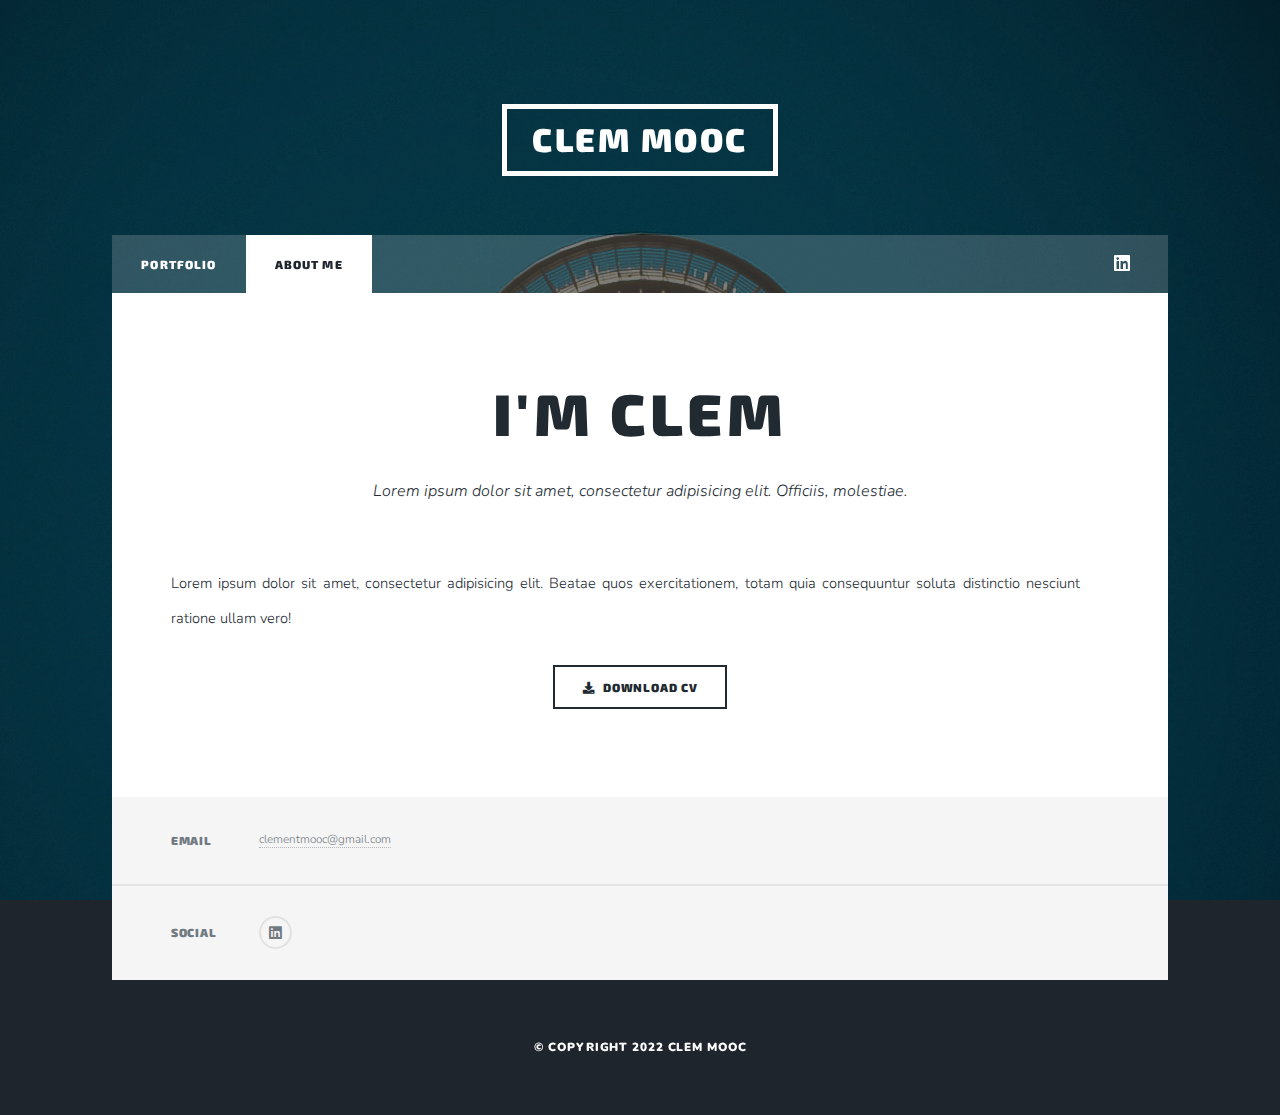
==== AboutMe.html @ f125fd99 "initial commit" ====
<!DOCTYPE HTML>
<html>
	<head>
		<title>About Me | Clem Mooc</title>
		<link rel="icon" type="image/x-icon" href="images/Favicon.png">
		<meta charset="utf-8" />
		<meta name="viewport" content="width=device-width, initial-scale=1, user-scalable=no" />
		<link rel="stylesheet" href="assets/css/main.css" />
		<link rel="stylesheet" type="text/css" href="//cdn.jsdelivr.net/gh/kenwheeler/slick@1.8.1/slick/slick.css"/>
		<link rel="stylesheet" type="text/css" href="http://kenwheeler.github.io/slick/slick/slick-theme.css"/>
		<noscript><link rel="stylesheet" href="assets/css/noscript.css" /></noscript>
	</head>
	<body class="is-preload">

		<!-- Wrapper -->
			<div id="wrapper">

				<!-- Header -->
					<header id="header">
						<a href="index.html" class="logo">Clem Mooc</a>
					</header>

				<!-- Nav -->
					<nav id="nav">
						<ul class="links">
							<li><a href="index.html">Portfolio</a></li>
							<li class="active"><a href="AboutMe.html">About Me</a></li>
						</ul>
						<ul class="icons">
							<li><a href="https://www.linkedin.com/in/clementmooc/" class="icon brands fa-linkedin" target="_blank"><span class="label">Twitter</span></a></li>
							<!-- <li><a href="#" class="icon brands fa-github"><span class="label">GitHub</span></a></li> -->
						</ul>
					</nav>

				<!-- Main -->
					<div id="main">

						<!-- Post -->
							<section class="post">
								<header class="major">
									<h1>I'm Clem</h1>
									<p>Lorem ipsum dolor sit amet, consectetur adipisicing elit. Officiis, molestiae.</p>
								</header>
								<img src="images/About Me/About Me1.jpg" class="image right" height="50%" alt="" />
								<p>Lorem ipsum dolor sit amet, consectetur adipisicing elit. Beatae quos exercitationem, totam quia consequuntur soluta distinctio nesciunt ratione ullam vero!</p>

								<!-- download resume -->
								<ul class="actions special">
									<li><a href="#" class="button icon solid fa-download">Download CV</a></li>
								</ul>


							</section>

					</div>

				<!-- Footer -->
					<footer id="footer">
						<section class="split contact">
							<section>
								<h3>Email</h3>
								<p><a href="mailto: clementmooc@gmail.com" target="_blank">clementmooc@gmail.com</a></p>
							</section>
							<section>
								<h3>Social</h3>
								<ul class="icons alt">
									<li><a href="https://www.linkedin.com/in/clementmooc/" class="icon brands alt fa-linkedin" target="_blank"><span class="label">LinkedIn</span></a></li>
								</ul>
							</section>
						</section>
					</footer>

					<!-- Copyright -->
						<div id="copyright">
							<ul><li>&copy; Copyright 2022 Clem Mooc</li></ul>
						</div>

				</div>

		<!-- Scripts -->
		<script src="assets/js/jquery.min.js"></script>
		<script src="assets/js/jquery.scrollex.min.js"></script>
		<script src="assets/js/jquery.scrolly.min.js"></script>
		<script src="assets/js/browser.min.js"></script>
		<script src="assets/js/breakpoints.min.js"></script>
		<script src="assets/js/util.js"></script>
		<script src="assets/js/main.js"></script>
		<script type="text/javascript" src="//cdn.jsdelivr.net/gh/kenwheeler/slick@1.8.1/slick/slick.min.js"></script>

	</body>
</html>
---- assets/css/main.css ----
@import url(fontawesome-all.min.css);
@import url("https://fonts.googleapis.com/css?family=Merriweather:300,700,300italic,700italic|Source+Sans+Pro:900");

/* Exo 2 & Nunito */
@import url('https://fonts.googleapis.com/css2?family=Exo+2:wght@700&family=Nunito&display=swap');


image.centerimage {
  display: block;
  margin-left: auto;
  margin-right: auto;
	justify-content: center;
  width: 50%;
}

/* add color to carousel arrows */
.slick-prev:before, .slick-next:before {
  color: #000 !important;
}

/* mobile responsive YouTube */
.iframe-container{
	position: relative;
	width: 100%;
	padding-bottom: 56.25%;
	height: 0;

}
.iframe-container iframe{
	position: absolute;
	top: 0;
	left: 0;
	width: 100%;
	height: 100%;
}

html, body, div, span, applet, object,
iframe, h1, h2, h3, h4, h5, h6, p, blockquote,
pre, a, abbr, acronym, address, big, cite,
code, del, dfn, em, img, ins, kbd, q, s, samp,
small, strike, strong, sub, sup, tt, var, b,
u, i, center, dl, dt, dd, ol, ul, li, fieldset,
form, label, legend, table, caption, tbody,
tfoot, thead, tr, th, td, article, aside,
canvas, details, embed, figure, figcaption,
footer, header, hgroup, menu, nav, output, ruby,
section, summary, time, mark, audio, video {
	margin: 0;
	padding: 0;
	border: 0;
	font-size: 100%;
	font: inherit;
	vertical-align: baseline;}

article, aside, details, figcaption, figure,
footer, header, hgroup, menu, nav, section {
	display: block;}

body {
	line-height: 1;
}

ol, ul {
	list-style: none;
}

blockquote, q {
	quotes: none;
}

	blockquote:before, blockquote:after, q:before, q:after {
		content: '';
		content: none;
	}

table {
	border-collapse: collapse;
	border-spacing: 0;
}

body {
	-webkit-text-size-adjust: none;
}

mark {
	background-color: transparent;
	color: inherit;
}

input::-moz-focus-inner {
	border: 0;
	padding: 0;
}

input, select, textarea {
	-moz-appearance: none;
	-webkit-appearance: none;
	-ms-appearance: none;
	appearance: none;
}

/* Basic */

	@-ms-viewport {
		width: device-width;
	}

	body {
		-ms-overflow-style: scrollbar;
	}

	@media screen and (max-width: 480px) {

		html, body {
			min-width: 320px;
		}

	}

	html {
		box-sizing: border-box;
	}

	*, *:before, *:after {
		box-sizing: inherit;
	}

	body {
		background-color: #1e252d;
	}

		body.is-preload *, body.is-preload *:before, body.is-preload *:after {
			-moz-animation: none !important;
			-webkit-animation: none !important;
			-ms-animation: none !important;
			animation: none !important;
			-moz-transition: none !important;
			-webkit-transition: none !important;
			-ms-transition: none !important;
			transition: none !important;
		}

/* Type */

	html {
		font-size: 12pt;
	}

		@media screen and (max-width: 1680px) {

			html {
				font-size: 12pt;
			}

		}

		@media screen and (max-width: 1280px) {

			html {
				font-size: 11pt;
			}

		}

		@media screen and (max-width: 360px) {

			html {
				font-size: 10pt;
			}

		}

	body {
		color: #212931;
	}

	body, input, select, textarea {
		font-family: "Nunito", Georgia, serif;
		font-weight: 300;
		font-size: 1rem;
		line-height: 2.375;
	}

	a {
		-moz-transition: color 0.2s ease-in-out, background-color 0.2s ease-in-out, border-color 0.2s ease-in-out, box-shadow 0.2s ease-in-out;
		-webkit-transition: color 0.2s ease-in-out, background-color 0.2s ease-in-out, border-color 0.2s ease-in-out, box-shadow 0.2s ease-in-out;
		-ms-transition: color 0.2s ease-in-out, background-color 0.2s ease-in-out, border-color 0.2s ease-in-out, box-shadow 0.2s ease-in-out;
		transition: color 0.2s ease-in-out, background-color 0.2s ease-in-out, border-color 0.2s ease-in-out, box-shadow 0.2s ease-in-out;
		border-bottom: dotted 1px;
		text-decoration: none;
	}

		a:hover {
			border-bottom-color: transparent;
		}

	strong, b {
		font-weight: 600;
	}

	em, i {
		font-style: italic;
	}

	p {
		text-align: justify;
		margin: 0 0 2rem 0;
	}

	h1, h2, h3, h4, h5, h6 {
		font-family: "Exo 2", Helvetica, sans-serif;
		font-weight: 900;
		line-height: 1;
		letter-spacing: 0.075em;
		text-transform: uppercase;
		margin: 0 0 1rem 0;
	}

		h1 a, h2 a, h3 a, h4 a, h5 a, h6 a {
			border-bottom: 0;
			color: inherit;
			text-decoration: none;
		}

	h1 {
		font-size: 4rem;
		line-height: 1.1;
		margin: 0 0 2rem 0;
	}

	h2 {
		font-size: 1.75rem;
		line-height: 1.3;
		margin: 0 0 1.5rem 0;
	}

	h3 {
		font-size: 1.25rem;
		margin: 0 0 1.5rem 0;
	}

	h4 {
		font-size: 1rem;
	}

	h5 {
		font-size: 0.9rem;
	}

	h6 {
		font-size: 0.8rem;
	}

	sub {
		font-size: 0.8rem;
		position: relative;
		top: 0.5rem;
	}

	sup {
		font-size: 0.8rem;
		position: relative;
		top: -0.5rem;
	}

	blockquote {
		border-left: solid 4px;
		font-style: italic;
		margin: 0 0 2rem 0;
		padding: 0.5rem 0 0.5rem 2rem;
	}

	code {
		border: solid 2px;
		font-family: "Courier New", monospace;
		font-size: 0.9rem;
		margin: 0 0.25rem;
		padding: 0.25rem 0.65rem;
	}

	pre {
		-webkit-overflow-scrolling: touch;
		font-family: "Courier New", monospace;
		font-size: 0.9rem;
		margin: 0 0 2rem 0;
	}

		pre code {
			display: block;
			line-height: 1.75;
			padding: 1rem 1.5rem;
			overflow-x: auto;
		}

	hr {
		border: 0;
		border-bottom: solid 2px;
		margin: 3rem 0;
	}

		hr.major {
			margin: 5rem 0;
		}

	.align-left {
		text-align: left;
	}

	.align-center {
		text-align: center;
	}

	.align-right {
		text-align: right;
	}

	input, select, textarea {
		color: #212931;
	}

	a {
		color: #212931;
		border-bottom-color: rgba(33, 41, 49, 0.5);
	}

		a:hover {
			border-bottom-color: transparent;
			color: #18bfef !important;
		}

	strong, b {
		color: #212931;
	}

	h1, h2, h3, h4, h5, h6 {
		color: #212931;
	}

	blockquote {
		border-left-color: #eeeeee;
	}

	code {
		background: rgba(220, 220, 220, 0.25);
		border-color: #eeeeee;
	}

	hr {
		border-bottom-color: #eeeeee;
	}

/* Row */

	.row {
		display: flex;
		flex-wrap: wrap;
		box-sizing: border-box;
		align-items: stretch;
	}

		.row > * {
			box-sizing: border-box;
		}

		.row.gtr-uniform > * > :last-child {
			margin-bottom: 0;
		}

		.row.aln-left {
			justify-content: flex-start;
		}

		.row.aln-center {
			justify-content: center;
		}

		.row.aln-right {
			justify-content: flex-end;
		}

		.row.aln-top {
			align-items: flex-start;
		}

		.row.aln-middle {
			align-items: center;
		}

		.row.aln-bottom {
			align-items: flex-end;
		}

		.row > .imp {
			order: -1;
		}

		.row > .col-1 {
			width: 8.33333%;
		}

		.row > .off-1 {
			margin-left: 8.33333%;
		}

		.row > .col-2 {
			width: 16.66667%;
		}

		.row > .off-2 {
			margin-left: 16.66667%;
		}

		.row > .col-3 {
			width: 25%;
		}

		.row > .off-3 {
			margin-left: 25%;
		}

		.row > .col-4 {
			width: 33.33333%;
		}

		.row > .off-4 {
			margin-left: 33.33333%;
		}

		.row > .col-5 {
			width: 41.66667%;
		}

		.row > .off-5 {
			margin-left: 41.66667%;
		}

		.row > .col-6 {
			width: 50%;
		}

		.row > .off-6 {
			margin-left: 50%;
		}

		.row > .col-7 {
			width: 58.33333%;
		}

		.row > .off-7 {
			margin-left: 58.33333%;
		}

		.row > .col-8 {
			width: 66.66667%;
		}

		.row > .off-8 {
			margin-left: 66.66667%;
		}

		.row > .col-9 {
			width: 75%;
		}

		.row > .off-9 {
			margin-left: 75%;
		}

		.row > .col-10 {
			width: 83.33333%;
		}

		.row > .off-10 {
			margin-left: 83.33333%;
		}

		.row > .col-11 {
			width: 91.66667%;
		}

		.row > .off-11 {
			margin-left: 91.66667%;
		}

		.row > .col-12 {
			width: 100%;
		}

		.row > .off-12 {
			margin-left: 100%;
		}

		.row.gtr-0 {
			margin-top: 0;
			margin-left: 0rem;
		}

			.row.gtr-0 > * {
				padding: 0 0 0 0rem;
			}

			.row.gtr-0.gtr-uniform {
				margin-top: 0rem;
			}

				.row.gtr-0.gtr-uniform > * {
					padding-top: 0rem;
				}

		.row.gtr-25 {
			margin-top: 0;
			margin-left: -0.375rem;
		}

			.row.gtr-25 > * {
				padding: 0 0 0 0.375rem;
			}

			.row.gtr-25.gtr-uniform {
				margin-top: -0.375rem;
			}

				.row.gtr-25.gtr-uniform > * {
					padding-top: 0.375rem;
				}

		.row.gtr-50 {
			margin-top: 0;
			margin-left: -0.75rem;
		}

			.row.gtr-50 > * {
				padding: 0 0 0 0.75rem;
			}

			.row.gtr-50.gtr-uniform {
				margin-top: -0.75rem;
			}

				.row.gtr-50.gtr-uniform > * {
					padding-top: 0.75rem;
				}

		.row {
			margin-top: 0;
			margin-left: -1.5rem;
		}

			.row > * {
				padding: 0 0 0 1.5rem;
			}

			.row.gtr-uniform {
				margin-top: -1.5rem;
			}

				.row.gtr-uniform > * {
					padding-top: 1.5rem;
				}

		.row.gtr-150 {
			margin-top: 0;
			margin-left: -2.25rem;
		}

			.row.gtr-150 > * {
				padding: 0 0 0 2.25rem;
			}

			.row.gtr-150.gtr-uniform {
				margin-top: -2.25rem;
			}

				.row.gtr-150.gtr-uniform > * {
					padding-top: 2.25rem;
				}

		.row.gtr-200 {
			margin-top: 0;
			margin-left: -3rem;
		}

			.row.gtr-200 > * {
				padding: 0 0 0 3rem;
			}

			.row.gtr-200.gtr-uniform {
				margin-top: -3rem;
			}

				.row.gtr-200.gtr-uniform > * {
					padding-top: 3rem;
				}

		@media screen and (max-width: 1680px) {

			.row {
				display: flex;
				flex-wrap: wrap;
				box-sizing: border-box;
				align-items: stretch;
			}

				.row > * {
					box-sizing: border-box;
				}

				.row.gtr-uniform > * > :last-child {
					margin-bottom: 0;
				}

				.row.aln-left {
					justify-content: flex-start;
				}

				.row.aln-center {
					justify-content: center;
				}

				.row.aln-right {
					justify-content: flex-end;
				}

				.row.aln-top {
					align-items: flex-start;
				}

				.row.aln-middle {
					align-items: center;
				}

				.row.aln-bottom {
					align-items: flex-end;
				}

				.row > .imp-xlarge {
					order: -1;
				}

				.row > .col-1-xlarge {
					width: 8.33333%;
				}

				.row > .off-1-xlarge {
					margin-left: 8.33333%;
				}

				.row > .col-2-xlarge {
					width: 16.66667%;
				}

				.row > .off-2-xlarge {
					margin-left: 16.66667%;
				}

				.row > .col-3-xlarge {
					width: 25%;
				}

				.row > .off-3-xlarge {
					margin-left: 25%;
				}

				.row > .col-4-xlarge {
					width: 33.33333%;
				}

				.row > .off-4-xlarge {
					margin-left: 33.33333%;
				}

				.row > .col-5-xlarge {
					width: 41.66667%;
				}

				.row > .off-5-xlarge {
					margin-left: 41.66667%;
				}

				.row > .col-6-xlarge {
					width: 50%;
				}

				.row > .off-6-xlarge {
					margin-left: 50%;
				}

				.row > .col-7-xlarge {
					width: 58.33333%;
				}

				.row > .off-7-xlarge {
					margin-left: 58.33333%;
				}

				.row > .col-8-xlarge {
					width: 66.66667%;
				}

				.row > .off-8-xlarge {
					margin-left: 66.66667%;
				}

				.row > .col-9-xlarge {
					width: 75%;
				}

				.row > .off-9-xlarge {
					margin-left: 75%;
				}

				.row > .col-10-xlarge {
					width: 83.33333%;
				}

				.row > .off-10-xlarge {
					margin-left: 83.33333%;
				}

				.row > .col-11-xlarge {
					width: 91.66667%;
				}

				.row > .off-11-xlarge {
					margin-left: 91.66667%;
				}

				.row > .col-12-xlarge {
					width: 100%;
				}

				.row > .off-12-xlarge {
					margin-left: 100%;
				}

				.row.gtr-0 {
					margin-top: 0;
					margin-left: 0rem;
				}

					.row.gtr-0 > * {
						padding: 0 0 0 0rem;
					}

					.row.gtr-0.gtr-uniform {
						margin-top: 0rem;
					}

						.row.gtr-0.gtr-uniform > * {
							padding-top: 0rem;
						}

				.row.gtr-25 {
					margin-top: 0;
					margin-left: -0.375rem;
				}

					.row.gtr-25 > * {
						padding: 0 0 0 0.375rem;
					}

					.row.gtr-25.gtr-uniform {
						margin-top: -0.375rem;
					}

						.row.gtr-25.gtr-uniform > * {
							padding-top: 0.375rem;
						}

				.row.gtr-50 {
					margin-top: 0;
					margin-left: -0.75rem;
				}

					.row.gtr-50 > * {
						padding: 0 0 0 0.75rem;
					}

					.row.gtr-50.gtr-uniform {
						margin-top: -0.75rem;
					}

						.row.gtr-50.gtr-uniform > * {
							padding-top: 0.75rem;
						}

				.row {
					margin-top: 0;
					margin-left: -1.5rem;
				}

					.row > * {
						padding: 0 0 0 1.5rem;
					}

					.row.gtr-uniform {
						margin-top: -1.5rem;
					}

						.row.gtr-uniform > * {
							padding-top: 1.5rem;
						}

				.row.gtr-150 {
					margin-top: 0;
					margin-left: -2.25rem;
				}

					.row.gtr-150 > * {
						padding: 0 0 0 2.25rem;
					}

					.row.gtr-150.gtr-uniform {
						margin-top: -2.25rem;
					}

						.row.gtr-150.gtr-uniform > * {
							padding-top: 2.25rem;
						}

				.row.gtr-200 {
					margin-top: 0;
					margin-left: -3rem;
				}

					.row.gtr-200 > * {
						padding: 0 0 0 3rem;
					}

					.row.gtr-200.gtr-uniform {
						margin-top: -3rem;
					}

						.row.gtr-200.gtr-uniform > * {
							padding-top: 3rem;
						}

		}

		@media screen and (max-width: 1280px) {

			.row {
				display: flex;
				flex-wrap: wrap;
				box-sizing: border-box;
				align-items: stretch;
			}

				.row > * {
					box-sizing: border-box;
				}

				.row.gtr-uniform > * > :last-child {
					margin-bottom: 0;
				}

				.row.aln-left {
					justify-content: flex-start;
				}

				.row.aln-center {
					justify-content: center;
				}

				.row.aln-right {
					justify-content: flex-end;
				}

				.row.aln-top {
					align-items: flex-start;
				}

				.row.aln-middle {
					align-items: center;
				}

				.row.aln-bottom {
					align-items: flex-end;
				}

				.row > .imp-large {
					order: -1;
				}

				.row > .col-1-large {
					width: 8.33333%;
				}

				.row > .off-1-large {
					margin-left: 8.33333%;
				}

				.row > .col-2-large {
					width: 16.66667%;
				}

				.row > .off-2-large {
					margin-left: 16.66667%;
				}

				.row > .col-3-large {
					width: 25%;
				}

				.row > .off-3-large {
					margin-left: 25%;
				}

				.row > .col-4-large {
					width: 33.33333%;
				}

				.row > .off-4-large {
					margin-left: 33.33333%;
				}

				.row > .col-5-large {
					width: 41.66667%;
				}

				.row > .off-5-large {
					margin-left: 41.66667%;
				}

				.row > .col-6-large {
					width: 50%;
				}

				.row > .off-6-large {
					margin-left: 50%;
				}

				.row > .col-7-large {
					width: 58.33333%;
				}

				.row > .off-7-large {
					margin-left: 58.33333%;
				}

				.row > .col-8-large {
					width: 66.66667%;
				}

				.row > .off-8-large {
					margin-left: 66.66667%;
				}

				.row > .col-9-large {
					width: 75%;
				}

				.row > .off-9-large {
					margin-left: 75%;
				}

				.row > .col-10-large {
					width: 83.33333%;
				}

				.row > .off-10-large {
					margin-left: 83.33333%;
				}

				.row > .col-11-large {
					width: 91.66667%;
				}

				.row > .off-11-large {
					margin-left: 91.66667%;
				}

				.row > .col-12-large {
					width: 100%;
				}

				.row > .off-12-large {
					margin-left: 100%;
				}

				.row.gtr-0 {
					margin-top: 0;
					margin-left: 0rem;
				}

					.row.gtr-0 > * {
						padding: 0 0 0 0rem;
					}

					.row.gtr-0.gtr-uniform {
						margin-top: 0rem;
					}

						.row.gtr-0.gtr-uniform > * {
							padding-top: 0rem;
						}

				.row.gtr-25 {
					margin-top: 0;
					margin-left: -0.375rem;
				}

					.row.gtr-25 > * {
						padding: 0 0 0 0.375rem;
					}

					.row.gtr-25.gtr-uniform {
						margin-top: -0.375rem;
					}

						.row.gtr-25.gtr-uniform > * {
							padding-top: 0.375rem;
						}

				.row.gtr-50 {
					margin-top: 0;
					margin-left: -0.75rem;
				}

					.row.gtr-50 > * {
						padding: 0 0 0 0.75rem;
					}

					.row.gtr-50.gtr-uniform {
						margin-top: -0.75rem;
					}

						.row.gtr-50.gtr-uniform > * {
							padding-top: 0.75rem;
						}

				.row {
					margin-top: 0;
					margin-left: -1.5rem;
				}

					.row > * {
						padding: 0 0 0 1.5rem;
					}

					.row.gtr-uniform {
						margin-top: -1.5rem;
					}

						.row.gtr-uniform > * {
							padding-top: 1.5rem;
						}

				.row.gtr-150 {
					margin-top: 0;
					margin-left: -2.25rem;
				}

					.row.gtr-150 > * {
						padding: 0 0 0 2.25rem;
					}

					.row.gtr-150.gtr-uniform {
						margin-top: -2.25rem;
					}

						.row.gtr-150.gtr-uniform > * {
							padding-top: 2.25rem;
						}

				.row.gtr-200 {
					margin-top: 0;
					margin-left: -3rem;
				}

					.row.gtr-200 > * {
						padding: 0 0 0 3rem;
					}

					.row.gtr-200.gtr-uniform {
						margin-top: -3rem;
					}

						.row.gtr-200.gtr-uniform > * {
							padding-top: 3rem;
						}

		}

		@media screen and (max-width: 980px) {

			.row {
				display: flex;
				flex-wrap: wrap;
				box-sizing: border-box;
				align-items: stretch;
			}

				.row > * {
					box-sizing: border-box;
				}

				.row.gtr-uniform > * > :last-child {
					margin-bottom: 0;
				}

				.row.aln-left {
					justify-content: flex-start;
				}

				.row.aln-center {
					justify-content: center;
				}

				.row.aln-right {
					justify-content: flex-end;
				}

				.row.aln-top {
					align-items: flex-start;
				}

				.row.aln-middle {
					align-items: center;
				}

				.row.aln-bottom {
					align-items: flex-end;
				}

				.row > .imp-medium {
					order: -1;
				}

				.row > .col-1-medium {
					width: 8.33333%;
				}

				.row > .off-1-medium {
					margin-left: 8.33333%;
				}

				.row > .col-2-medium {
					width: 16.66667%;
				}

				.row > .off-2-medium {
					margin-left: 16.66667%;
				}

				.row > .col-3-medium {
					width: 25%;
				}

				.row > .off-3-medium {
					margin-left: 25%;
				}

				.row > .col-4-medium {
					width: 33.33333%;
				}

				.row > .off-4-medium {
					margin-left: 33.33333%;
				}

				.row > .col-5-medium {
					width: 41.66667%;
				}

				.row > .off-5-medium {
					margin-left: 41.66667%;
				}

				.row > .col-6-medium {
					width: 50%;
				}

				.row > .off-6-medium {
					margin-left: 50%;
				}

				.row > .col-7-medium {
					width: 58.33333%;
				}

				.row > .off-7-medium {
					margin-left: 58.33333%;
				}

				.row > .col-8-medium {
					width: 66.66667%;
				}

				.row > .off-8-medium {
					margin-left: 66.66667%;
				}

				.row > .col-9-medium {
					width: 75%;
				}

				.row > .off-9-medium {
					margin-left: 75%;
				}

				.row > .col-10-medium {
					width: 83.33333%;
				}

				.row > .off-10-medium {
					margin-left: 83.33333%;
				}

				.row > .col-11-medium {
					width: 91.66667%;
				}

				.row > .off-11-medium {
					margin-left: 91.66667%;
				}

				.row > .col-12-medium {
					width: 100%;
				}

				.row > .off-12-medium {
					margin-left: 100%;
				}

				.row.gtr-0 {
					margin-top: 0;
					margin-left: 0rem;
				}

					.row.gtr-0 > * {
						padding: 0 0 0 0rem;
					}

					.row.gtr-0.gtr-uniform {
						margin-top: 0rem;
					}

						.row.gtr-0.gtr-uniform > * {
							padding-top: 0rem;
						}

				.row.gtr-25 {
					margin-top: 0;
					margin-left: -0.375rem;
				}

					.row.gtr-25 > * {
						padding: 0 0 0 0.375rem;
					}

					.row.gtr-25.gtr-uniform {
						margin-top: -0.375rem;
					}

						.row.gtr-25.gtr-uniform > * {
							padding-top: 0.375rem;
						}

				.row.gtr-50 {
					margin-top: 0;
					margin-left: -0.75rem;
				}

					.row.gtr-50 > * {
						padding: 0 0 0 0.75rem;
					}

					.row.gtr-50.gtr-uniform {
						margin-top: -0.75rem;
					}

						.row.gtr-50.gtr-uniform > * {
							padding-top: 0.75rem;
						}

				.row {
					margin-top: 0;
					margin-left: -1.5rem;
				}

					.row > * {
						padding: 0 0 0 1.5rem;
					}

					.row.gtr-uniform {
						margin-top: -1.5rem;
					}

						.row.gtr-uniform > * {
							padding-top: 1.5rem;
						}

				.row.gtr-150 {
					margin-top: 0;
					margin-left: -2.25rem;
				}

					.row.gtr-150 > * {
						padding: 0 0 0 2.25rem;
					}

					.row.gtr-150.gtr-uniform {
						margin-top: -2.25rem;
					}

						.row.gtr-150.gtr-uniform > * {
							padding-top: 2.25rem;
						}

				.row.gtr-200 {
					margin-top: 0;
					margin-left: -3rem;
				}

					.row.gtr-200 > * {
						padding: 0 0 0 3rem;
					}

					.row.gtr-200.gtr-uniform {
						margin-top: -3rem;
					}

						.row.gtr-200.gtr-uniform > * {
							padding-top: 3rem;
						}

		}

		@media screen and (max-width: 736px) {

			.row {
				display: flex;
				flex-wrap: wrap;
				box-sizing: border-box;
				align-items: stretch;
			}

				.row > * {
					box-sizing: border-box;
				}

				.row.gtr-uniform > * > :last-child {
					margin-bottom: 0;
				}

				.row.aln-left {
					justify-content: flex-start;
				}

				.row.aln-center {
					justify-content: center;
				}

				.row.aln-right {
					justify-content: flex-end;
				}

				.row.aln-top {
					align-items: flex-start;
				}

				.row.aln-middle {
					align-items: center;
				}

				.row.aln-bottom {
					align-items: flex-end;
				}

				.row > .imp-small {
					order: -1;
				}

				.row > .col-1-small {
					width: 8.33333%;
				}

				.row > .off-1-small {
					margin-left: 8.33333%;
				}

				.row > .col-2-small {
					width: 16.66667%;
				}

				.row > .off-2-small {
					margin-left: 16.66667%;
				}

				.row > .col-3-small {
					width: 25%;
				}

				.row > .off-3-small {
					margin-left: 25%;
				}

				.row > .col-4-small {
					width: 33.33333%;
				}

				.row > .off-4-small {
					margin-left: 33.33333%;
				}

				.row > .col-5-small {
					width: 41.66667%;
				}

				.row > .off-5-small {
					margin-left: 41.66667%;
				}

				.row > .col-6-small {
					width: 50%;
				}

				.row > .off-6-small {
					margin-left: 50%;
				}

				.row > .col-7-small {
					width: 58.33333%;
				}

				.row > .off-7-small {
					margin-left: 58.33333%;
				}

				.row > .col-8-small {
					width: 66.66667%;
				}

				.row > .off-8-small {
					margin-left: 66.66667%;
				}

				.row > .col-9-small {
					width: 75%;
				}

				.row > .off-9-small {
					margin-left: 75%;
				}

				.row > .col-10-small {
					width: 83.33333%;
				}

				.row > .off-10-small {
					margin-left: 83.33333%;
				}

				.row > .col-11-small {
					width: 91.66667%;
				}

				.row > .off-11-small {
					margin-left: 91.66667%;
				}

				.row > .col-12-small {
					width: 100%;
				}

				.row > .off-12-small {
					margin-left: 100%;
				}

				.row.gtr-0 {
					margin-top: 0;
					margin-left: 0rem;
				}

					.row.gtr-0 > * {
						padding: 0 0 0 0rem;
					}

					.row.gtr-0.gtr-uniform {
						margin-top: 0rem;
					}

						.row.gtr-0.gtr-uniform > * {
							padding-top: 0rem;
						}

				.row.gtr-25 {
					margin-top: 0;
					margin-left: -0.375rem;
				}

					.row.gtr-25 > * {
						padding: 0 0 0 0.375rem;
					}

					.row.gtr-25.gtr-uniform {
						margin-top: -0.375rem;
					}

						.row.gtr-25.gtr-uniform > * {
							padding-top: 0.375rem;
						}

				.row.gtr-50 {
					margin-top: 0;
					margin-left: -0.75rem;
				}

					.row.gtr-50 > * {
						padding: 0 0 0 0.75rem;
					}

					.row.gtr-50.gtr-uniform {
						margin-top: -0.75rem;
					}

						.row.gtr-50.gtr-uniform > * {
							padding-top: 0.75rem;
						}

				.row {
					margin-top: 0;
					margin-left: -1.5rem;
				}

					.row > * {
						padding: 0 0 0 1.5rem;
					}

					.row.gtr-uniform {
						margin-top: -1.5rem;
					}

						.row.gtr-uniform > * {
							padding-top: 1.5rem;
						}

				.row.gtr-150 {
					margin-top: 0;
					margin-left: -2.25rem;
				}

					.row.gtr-150 > * {
						padding: 0 0 0 2.25rem;
					}

					.row.gtr-150.gtr-uniform {
						margin-top: -2.25rem;
					}

						.row.gtr-150.gtr-uniform > * {
							padding-top: 2.25rem;
						}

				.row.gtr-200 {
					margin-top: 0;
					margin-left: -3rem;
				}

					.row.gtr-200 > * {
						padding: 0 0 0 3rem;
					}

					.row.gtr-200.gtr-uniform {
						margin-top: -3rem;
					}

						.row.gtr-200.gtr-uniform > * {
							padding-top: 3rem;
						}

		}

		@media screen and (max-width: 480px) {

			.row {
				display: flex;
				flex-wrap: wrap;
				box-sizing: border-box;
				align-items: stretch;
			}

				.row > * {
					box-sizing: border-box;
				}

				.row.gtr-uniform > * > :last-child {
					margin-bottom: 0;
				}

				.row.aln-left {
					justify-content: flex-start;
				}

				.row.aln-center {
					justify-content: center;
				}

				.row.aln-right {
					justify-content: flex-end;
				}

				.row.aln-top {
					align-items: flex-start;
				}

				.row.aln-middle {
					align-items: center;
				}

				.row.aln-bottom {
					align-items: flex-end;
				}

				.row > .imp-xsmall {
					order: -1;
				}

				.row > .col-1-xsmall {
					width: 8.33333%;
				}

				.row > .off-1-xsmall {
					margin-left: 8.33333%;
				}

				.row > .col-2-xsmall {
					width: 16.66667%;
				}

				.row > .off-2-xsmall {
					margin-left: 16.66667%;
				}

				.row > .col-3-xsmall {
					width: 25%;
				}

				.row > .off-3-xsmall {
					margin-left: 25%;
				}

				.row > .col-4-xsmall {
					width: 33.33333%;
				}

				.row > .off-4-xsmall {
					margin-left: 33.33333%;
				}

				.row > .col-5-xsmall {
					width: 41.66667%;
				}

				.row > .off-5-xsmall {
					margin-left: 41.66667%;
				}

				.row > .col-6-xsmall {
					width: 50%;
				}

				.row > .off-6-xsmall {
					margin-left: 50%;
				}

				.row > .col-7-xsmall {
					width: 58.33333%;
				}

				.row > .off-7-xsmall {
					margin-left: 58.33333%;
				}

				.row > .col-8-xsmall {
					width: 66.66667%;
				}

				.row > .off-8-xsmall {
					margin-left: 66.66667%;
				}

				.row > .col-9-xsmall {
					width: 75%;
				}

				.row > .off-9-xsmall {
					margin-left: 75%;
				}

				.row > .col-10-xsmall {
					width: 83.33333%;
				}

				.row > .off-10-xsmall {
					margin-left: 83.33333%;
				}

				.row > .col-11-xsmall {
					width: 91.66667%;
				}

				.row > .off-11-xsmall {
					margin-left: 91.66667%;
				}

				.row > .col-12-xsmall {
					width: 100%;
				}

				.row > .off-12-xsmall {
					margin-left: 100%;
				}

				.row.gtr-0 {
					margin-top: 0;
					margin-left: 0rem;
				}

					.row.gtr-0 > * {
						padding: 0 0 0 0rem;
					}

					.row.gtr-0.gtr-uniform {
						margin-top: 0rem;
					}

						.row.gtr-0.gtr-uniform > * {
							padding-top: 0rem;
						}

				.row.gtr-25 {
					margin-top: 0;
					margin-left: -0.375rem;
				}

					.row.gtr-25 > * {
						padding: 0 0 0 0.375rem;
					}

					.row.gtr-25.gtr-uniform {
						margin-top: -0.375rem;
					}

						.row.gtr-25.gtr-uniform > * {
							padding-top: 0.375rem;
						}

				.row.gtr-50 {
					margin-top: 0;
					margin-left: -0.75rem;
				}

					.row.gtr-50 > * {
						padding: 0 0 0 0.75rem;
					}

					.row.gtr-50.gtr-uniform {
						margin-top: -0.75rem;
					}

						.row.gtr-50.gtr-uniform > * {
							padding-top: 0.75rem;
						}

				.row {
					margin-top: 0;
					margin-left: -1.5rem;
				}

					.row > * {
						padding: 0 0 0 1.5rem;
					}

					.row.gtr-uniform {
						margin-top: -1.5rem;
					}

						.row.gtr-uniform > * {
							padding-top: 1.5rem;
						}

				.row.gtr-150 {
					margin-top: 0;
					margin-left: -2.25rem;
				}

					.row.gtr-150 > * {
						padding: 0 0 0 2.25rem;
					}

					.row.gtr-150.gtr-uniform {
						margin-top: -2.25rem;
					}

						.row.gtr-150.gtr-uniform > * {
							padding-top: 2.25rem;
						}

				.row.gtr-200 {
					margin-top: 0;
					margin-left: -3rem;
				}

					.row.gtr-200 > * {
						padding: 0 0 0 3rem;
					}

					.row.gtr-200.gtr-uniform {
						margin-top: -3rem;
					}

						.row.gtr-200.gtr-uniform > * {
							padding-top: 3rem;
						}

		}

		@media screen and (max-width: 360px) {

			.row {
				display: flex;
				flex-wrap: wrap;
				box-sizing: border-box;
				align-items: stretch;
			}

				.row > * {
					box-sizing: border-box;
				}

				.row.gtr-uniform > * > :last-child {
					margin-bottom: 0;
				}

				.row.aln-left {
					justify-content: flex-start;
				}

				.row.aln-center {
					justify-content: center;
				}

				.row.aln-right {
					justify-content: flex-end;
				}

				.row.aln-top {
					align-items: flex-start;
				}

				.row.aln-middle {
					align-items: center;
				}

				.row.aln-bottom {
					align-items: flex-end;
				}

				.row > .imp-xxsmall {
					order: -1;
				}

				.row > .col-1-xxsmall {
					width: 8.33333%;
				}

				.row > .off-1-xxsmall {
					margin-left: 8.33333%;
				}

				.row > .col-2-xxsmall {
					width: 16.66667%;
				}

				.row > .off-2-xxsmall {
					margin-left: 16.66667%;
				}

				.row > .col-3-xxsmall {
					width: 25%;
				}

				.row > .off-3-xxsmall {
					margin-left: 25%;
				}

				.row > .col-4-xxsmall {
					width: 33.33333%;
				}

				.row > .off-4-xxsmall {
					margin-left: 33.33333%;
				}

				.row > .col-5-xxsmall {
					width: 41.66667%;
				}

				.row > .off-5-xxsmall {
					margin-left: 41.66667%;
				}

				.row > .col-6-xxsmall {
					width: 50%;
				}

				.row > .off-6-xxsmall {
					margin-left: 50%;
				}

				.row > .col-7-xxsmall {
					width: 58.33333%;
				}

				.row > .off-7-xxsmall {
					margin-left: 58.33333%;
				}

				.row > .col-8-xxsmall {
					width: 66.66667%;
				}

				.row > .off-8-xxsmall {
					margin-left: 66.66667%;
				}

				.row > .col-9-xxsmall {
					width: 75%;
				}

				.row > .off-9-xxsmall {
					margin-left: 75%;
				}

				.row > .col-10-xxsmall {
					width: 83.33333%;
				}

				.row > .off-10-xxsmall {
					margin-left: 83.33333%;
				}

				.row > .col-11-xxsmall {
					width: 91.66667%;
				}

				.row > .off-11-xxsmall {
					margin-left: 91.66667%;
				}

				.row > .col-12-xxsmall {
					width: 100%;
				}

				.row > .off-12-xxsmall {
					margin-left: 100%;
				}

				.row.gtr-0 {
					margin-top: 0;
					margin-left: 0rem;
				}

					.row.gtr-0 > * {
						padding: 0 0 0 0rem;
					}

					.row.gtr-0.gtr-uniform {
						margin-top: 0rem;
					}

						.row.gtr-0.gtr-uniform > * {
							padding-top: 0rem;
						}

				.row.gtr-25 {
					margin-top: 0;
					margin-left: -0.375rem;
				}

					.row.gtr-25 > * {
						padding: 0 0 0 0.375rem;
					}

					.row.gtr-25.gtr-uniform {
						margin-top: -0.375rem;
					}

						.row.gtr-25.gtr-uniform > * {
							padding-top: 0.375rem;
						}

				.row.gtr-50 {
					margin-top: 0;
					margin-left: -0.75rem;
				}

					.row.gtr-50 > * {
						padding: 0 0 0 0.75rem;
					}

					.row.gtr-50.gtr-uniform {
						margin-top: -0.75rem;
					}

						.row.gtr-50.gtr-uniform > * {
							padding-top: 0.75rem;
						}

				.row {
					margin-top: 0;
					margin-left: -1.5rem;
				}

					.row > * {
						padding: 0 0 0 1.5rem;
					}

					.row.gtr-uniform {
						margin-top: -1.5rem;
					}

						.row.gtr-uniform > * {
							padding-top: 1.5rem;
						}

				.row.gtr-150 {
					margin-top: 0;
					margin-left: -2.25rem;
				}

					.row.gtr-150 > * {
						padding: 0 0 0 2.25rem;
					}

					.row.gtr-150.gtr-uniform {
						margin-top: -2.25rem;
					}

						.row.gtr-150.gtr-uniform > * {
							padding-top: 2.25rem;
						}

				.row.gtr-200 {
					margin-top: 0;
					margin-left: -3rem;
				}

					.row.gtr-200 > * {
						padding: 0 0 0 3rem;
					}

					.row.gtr-200.gtr-uniform {
						margin-top: -3rem;
					}

						.row.gtr-200.gtr-uniform > * {
							padding-top: 3rem;
						}

		}

/* Box */

	.box {
		border: solid 2px;
		margin-bottom: 2rem;
		padding: 1.5rem;
	}

		.box > :last-child,
		.box > :last-child > :last-child,
		.box > :last-child > :last-child > :last-child {
			margin-bottom: 0;
		}

		.box.alt {
			border: 0;
			border-radius: 0;
			padding: 0;
		}

	.box {
		border-color: #eeeeee;
	}

/* Button */

	input[type="submit"],
	input[type="reset"],
	input[type="button"],
	button,
	.button {
		-moz-appearance: none;
		-webkit-appearance: none;
		-ms-appearance: none;
		appearance: none;
		-moz-transition: background-color 0.2s ease-in-out, box-shadow 0.2s ease-in-out, color 0.2s ease-in-out;
		-webkit-transition: background-color 0.2s ease-in-out, box-shadow 0.2s ease-in-out, color 0.2s ease-in-out;
		-ms-transition: background-color 0.2s ease-in-out, box-shadow 0.2s ease-in-out, color 0.2s ease-in-out;
		transition: background-color 0.2s ease-in-out, box-shadow 0.2s ease-in-out, color 0.2s ease-in-out;
		border: 0;
		border-radius: 0;
		cursor: pointer;
		display: inline-block;
		font-family: "Exo 2", Helvetica, sans-serif;
		font-size: 0.8rem;
		font-weight: 900;
		letter-spacing: 0.075em;
		height: 3rem;
		line-height: 3rem;
		padding: 0 2rem;
		text-align: center;
		text-decoration: none;
		text-transform: uppercase;
		white-space: nowrap;
	}

		input[type="submit"].icon:before,
		input[type="reset"].icon:before,
		input[type="button"].icon:before,
		button.icon:before,
		.button.icon:before {
			margin-right: 0.5rem;
		}

		input[type="submit"].icon.solo,
		input[type="reset"].icon.solo,
		input[type="button"].icon.solo,
		button.icon.solo,
		.button.icon.solo {
			position: relative;
			width: 4rem;
			height: 4rem;
			line-height: 4rem;
			border-radius: 4rem;
			text-indent: 4rem;
			overflow: hidden;
			padding: 0;
			white-space: nowrap;
		}

			input[type="submit"].icon.solo:before,
			input[type="reset"].icon.solo:before,
			input[type="button"].icon.solo:before,
			button.icon.solo:before,
			.button.icon.solo:before {
				position: absolute;
				display: block;
				top: 0;
				left: 0;
				width: inherit;
				height: inherit;
				line-height: inherit;
				font-size: 1.25rem;
				margin-right: 0;
				text-align: center;
				text-indent: 0;
			}

		input[type="submit"].fit,
		input[type="reset"].fit,
		input[type="button"].fit,
		button.fit,
		.button.fit {
			width: 100%;
		}

		input[type="submit"].small,
		input[type="reset"].small,
		input[type="button"].small,
		button.small,
		.button.small {
			font-size: 0.7rem;
			height: 2.5rem;
			line-height: 2.5rem;
			padding: 0 1.5rem;
		}

		input[type="submit"].large,
		input[type="reset"].large,
		input[type="button"].large,
		button.large,
		.button.large {
			font-size: 0.9rem;
			height: 3.5rem;
			line-height: 3.5rem;
			padding: 0 2.75rem;
		}

		@media screen and (max-width: 980px) {

			input[type="submit"],
			input[type="reset"],
			input[type="button"],
			button,
			.button {
				font-size: 0.9rem;
				height: 3.25rem;
				line-height: 3.25rem;
			}

				input[type="submit"].large,
				input[type="reset"].large,
				input[type="button"].large,
				button.large,
				.button.large {
					font-size: 1rem;
					height: 3.75rem;
					line-height: 3.75rem;
				}

		}

		input[type="submit"].disabled, input[type="submit"]:disabled,
		input[type="reset"].disabled,
		input[type="reset"]:disabled,
		input[type="button"].disabled,
		input[type="button"]:disabled,
		button.disabled,
		button:disabled,
		.button.disabled,
		.button:disabled {
			pointer-events: none;
			opacity: 0.25;
		}

	input[type="submit"],
	input[type="reset"],
	input[type="button"],
	button,
	.button {
		background-color: transparent;
		box-shadow: inset 0 0 0 2px #212931;
		color: #212931 !important;
	}

		input[type="submit"]:hover,
		input[type="reset"]:hover,
		input[type="button"]:hover,
		button:hover,
		.button:hover {
			box-shadow: inset 0 0 0 2px #18bfef;
			color: #18bfef !important;
		}

		input[type="submit"].primary,
		input[type="reset"].primary,
		input[type="button"].primary,
		button.primary,
		.button.primary {
			background-color: #212931;
			box-shadow: none;
			color: #ffffff !important;
		}

			input[type="submit"].primary:hover,
			input[type="reset"].primary:hover,
			input[type="button"].primary:hover,
			button.primary:hover,
			.button.primary:hover {
				background-color: #18bfef;
			}

/* Form */

	form {
		margin: 0 0 2rem 0;
	}

		form > :last-child {
			margin-bottom: 0;
		}

		form > .fields {
			display: -moz-flex;
			display: -webkit-flex;
			display: -ms-flex;
			display: flex;
			-moz-flex-wrap: wrap;
			-webkit-flex-wrap: wrap;
			-ms-flex-wrap: wrap;
			flex-wrap: wrap;
			width: calc(100% + 3rem);
			margin: -1.5rem 0 2rem -1.5rem;
		}

			form > .fields > .field {
				-moz-flex-grow: 0;
				-webkit-flex-grow: 0;
				-ms-flex-grow: 0;
				flex-grow: 0;
				-moz-flex-shrink: 0;
				-webkit-flex-shrink: 0;
				-ms-flex-shrink: 0;
				flex-shrink: 0;
				padding: 1.5rem 0 0 1.5rem;
				width: calc(100% - 1.5rem);
			}

				form > .fields > .field.half {
					width: calc(50% - 0.75rem);
				}

				form > .fields > .field.third {
					width: calc(100%/3 - 0.5rem);
				}

				form > .fields > .field.quarter {
					width: calc(25% - 0.375rem);
				}

		@media screen and (max-width: 480px) {

			form > .fields {
				width: calc(100% + 3rem);
				margin: -1.5rem 0 2rem -1.5rem;
			}

				form > .fields > .field {
					padding: 1.5rem 0 0 1.5rem;
					width: calc(100% - 1.5rem);
				}

					form > .fields > .field.half {
						width: calc(100% - 1.5rem);
					}

					form > .fields > .field.third {
						width: calc(100% - 1.5rem);
					}

					form > .fields > .field.quarter {
						width: calc(100% - 1.5rem);
					}

		}

	label {
		display: block;
		font-family: "Exo 2", Helvetica, sans-serif;
		font-weight: 900;
		line-height: 1.5;
		letter-spacing: 0.075em;
		font-size: 0.8rem;
		text-transform: uppercase;
		margin: 0 0 0.75rem 0;
	}

		@media screen and (max-width: 980px) {

			label {
				font-size: 0.9rem;
			}

		}

	input[type="text"],
	input[type="password"],
	input[type="email"],
	select,
	textarea {
		-moz-appearance: none;
		-webkit-appearance: none;
		-ms-appearance: none;
		appearance: none;
		background: transparent;
		border-radius: 0;
		border: solid 2px;
		color: inherit;
		display: block;
		outline: 0;
		padding: 0 1rem;
		text-decoration: none;
		width: 100%;
	}

		input[type="text"]:invalid,
		input[type="password"]:invalid,
		input[type="email"]:invalid,
		select:invalid,
		textarea:invalid {
			box-shadow: none;
		}

	select {
		background-size: 1.25rem;
		background-repeat: no-repeat;
		background-position: calc(100% - 1rem) center;
		height: 3rem;
		padding-right: 3rem;
		text-overflow: ellipsis;
	}

		select:focus::-ms-value {
			background-color: transparent;
		}

		select::-ms-expand {
			display: none;
		}

	input[type="text"],
	input[type="password"],
	input[type="email"],
	select {
		height: 3rem;
	}

	textarea {
		padding: 0.75rem 1rem;
	}

	input[type="checkbox"],
	input[type="radio"] {
		-moz-appearance: none;
		-webkit-appearance: none;
		-ms-appearance: none;
		appearance: none;
		display: block;
		float: left;
		margin-right: -2rem;
		opacity: 0;
		width: 1rem;
		z-index: -1;
	}

		input[type="checkbox"] + label,
		input[type="radio"] + label {
			text-decoration: none;
			cursor: pointer;
			display: inline-block;
			font-size: 1rem;
			letter-spacing: 0;
			font-family: "Merriweather", Georgia, serif;
			text-transform: none;
			font-weight: 300;
			padding-left: 2.8rem;
			padding-right: 1rem;
			position: relative;
		}

			input[type="checkbox"] + label:before,
			input[type="radio"] + label:before {
				-moz-osx-font-smoothing: grayscale;
				-webkit-font-smoothing: antialiased;
				display: inline-block;
				font-style: normal;
				font-variant: normal;
				text-rendering: auto;
				line-height: 1;
				text-transform: none !important;
				font-family: 'Font Awesome 5 Free';
				font-weight: 900;
			}

			input[type="checkbox"] + label:before,
			input[type="radio"] + label:before {
				border-radius: 0;
				border: solid 2px;
				content: '';
				display: inline-block;
				font-size: 0.8rem;
				height: 1.8rem;
				left: 0;
				line-height: 1.65rem;
				position: absolute;
				text-align: center;
				top: -0.125rem;
				width: 1.8rem;
			}

		input[type="checkbox"]:checked + label:before,
		input[type="radio"]:checked + label:before {
			content: '\f00c';
		}

	input[type="checkbox"] + label:before {
		border-radius: 0;
	}

	input[type="radio"] + label:before {
		border-radius: 100%;
	}

	::-webkit-input-placeholder {
		opacity: 1.0;
	}

	:-moz-placeholder {
		opacity: 1.0;
	}

	::-moz-placeholder {
		opacity: 1.0;
	}

	:-ms-input-placeholder {
		opacity: 1.0;
	}

	label {
		color: #212931;
	}

	input[type="text"],
	input[type="password"],
	input[type="email"],
	select,
	textarea {
		border-color: #eeeeee;
	}

		input[type="text"]:focus,
		input[type="password"]:focus,
		input[type="email"]:focus,
		select:focus,
		textarea:focus {
			border-color: #18bfef;
		}

	select {
		background-image: url("data:image/svg+xml;charset=utf8,%3Csvg xmlns='http://www.w3.org/2000/svg' width='40' height='40' preserveAspectRatio='none' viewBox='0 0 40 40'%3E%3Cpath d='M9.4,12.3l10.4,10.4l10.4-10.4c0.2-0.2,0.5-0.4,0.9-0.4c0.3,0,0.6,0.1,0.9,0.4l3.3,3.3c0.2,0.2,0.4,0.5,0.4,0.9 c0,0.4-0.1,0.6-0.4,0.9L20.7,31.9c-0.2,0.2-0.5,0.4-0.9,0.4c-0.3,0-0.6-0.1-0.9-0.4L4.3,17.3c-0.2-0.2-0.4-0.5-0.4-0.9 c0-0.4,0.1-0.6,0.4-0.9l3.3-3.3c0.2-0.2,0.5-0.4,0.9-0.4S9.1,12.1,9.4,12.3z' fill='%23eeeeee' /%3E%3C/svg%3E");
	}

		select option {
			background-color: #ffffff;
			color: #212931;
		}

	.select-wrapper:before {
		color: #eeeeee;
	}

	input[type="checkbox"] + label,
	input[type="radio"] + label {
		color: #212931;
	}

		input[type="checkbox"] + label:before,
		input[type="radio"] + label:before {
			border-color: #eeeeee;
		}

	input[type="checkbox"]:checked + label:before,
	input[type="radio"]:checked + label:before {
		background-color: #212931;
		border-color: #212931;
		color: #ffffff;
	}

	input[type="checkbox"]:focus + label:before,
	input[type="radio"]:focus + label:before {
		border-color: #18bfef;
	}

	::-webkit-input-placeholder {
		color: #909498 !important;
	}

	:-moz-placeholder {
		color: #909498 !important;
	}

	::-moz-placeholder {
		color: #909498 !important;
	}

	:-ms-input-placeholder {
		color: #909498 !important;
	}

	.formerize-placeholder {
		color: #909498 !important;
	}

/* Icon */

	.icon {
		text-decoration: none;
		border-bottom: none;
		position: relative;
	}

		.icon:before {
			-moz-osx-font-smoothing: grayscale;
			-webkit-font-smoothing: antialiased;
			display: inline-block;
			font-style: normal;
			font-variant: normal;
			text-rendering: auto;
			line-height: 1;
			text-transform: none !important;
			font-family: 'Font Awesome 5 Free';
			font-weight: 400;
		}

		.icon > .label {
			display: none;
		}

		.icon:before {
			line-height: inherit;
		}

		.icon.solid:before {
			font-weight: 900;
		}

		.icon.brands:before {
			font-family: 'Font Awesome 5 Brands';
		}

/* Image */

	.image {
		border: 0;
		display: inline-block;
		position: relative;
	}

		.image img {
			display: block;
			max-width: 100%;
			height: auto;
			width: auto\9; /* ie8 */
			margin: 0 2rem 0 2rem;
		}


		.image.mycarousel{
			height: 50% !important;
		}

		.image.left, .image.right {
			max-width: 40%;
		}

			.image.left img, .image.right img {
				width: 100%;
			}

		.image.left {
			float: left;
			margin: 0 2rem 2rem 0;
			top: 0.75rem;
		}

		.image.right {
			float: right;
			margin: 0 0 2rem 2rem;
			top: 0.75rem;
		}

		.image.fit {
			display: block;
			margin: 2.5rem 0;
			width: 100%;
		}

			.image.fit:first-child {
				margin-top: 0;
			}

			.image.fit img {
				width: 100%;
			}

		.image.main {
			display: block;
			margin: 2rem 0 0 0;
			width: 100%;
		}

			.image.main:first-child {
				margin-top: 0;
			}

			.image.main img {
				width: 100%;
			}

		@media screen and (max-width: 736px) {

			.image.fit {
				margin: 2rem 0;
			}

			.image.main {
				margin: 2rem 0;
			}

		}

	a.image {
		overflow: hidden;
	}

		a.image img {
			-moz-transition: -moz-transform 0.2s ease-out;
			-webkit-transition: -webkit-transform 0.2s ease-out;
			-ms-transition: -ms-transform 0.2s ease-out;
			transition: transform 0.2s ease-out;
		}

		a.image:hover img {
			-moz-transform: scale(1.05);
			-webkit-transform: scale(1.05);
			-ms-transform: scale(1.05);
			transform: scale(1.05);
		}

/* Actions */

	ul.actions {
		display: -moz-flex;
		display: -webkit-flex;
		display: -ms-flex;
		display: flex;
		cursor: default;
		list-style: none;
		margin-left: -1rem;
		padding-left: 0;
	}

		ul.actions li {
			padding: 0 0 0 1rem;
			vertical-align: middle;
		}

		ul.actions.special {
			-moz-justify-content: center;
			-webkit-justify-content: center;
			-ms-justify-content: center;
			justify-content: center;
			width: 100%;
			margin-left: 0;
		}

			ul.actions.special li:first-child {
				padding-left: 0;
			}

		ul.actions.stacked {
			-moz-flex-direction: column;
			-webkit-flex-direction: column;
			-ms-flex-direction: column;
			flex-direction: column;
			margin-left: 0;
		}

			ul.actions.stacked li {
				padding: 1.3rem 0 0 0;
			}

				ul.actions.stacked li:first-child {
					padding-top: 0;
				}

		ul.actions.fit {
			width: calc(100% + 1rem);
		}

			ul.actions.fit li {
				-moz-flex-grow: 1;
				-webkit-flex-grow: 1;
				-ms-flex-grow: 1;
				flex-grow: 1;
				-moz-flex-shrink: 1;
				-webkit-flex-shrink: 1;
				-ms-flex-shrink: 1;
				flex-shrink: 1;
				width: 100%;
			}

				ul.actions.fit li > * {
					width: 100%;
				}

			ul.actions.fit.stacked {
				width: 100%;
			}

		@media screen and (max-width: 480px) {

			ul.actions:not(.fixed) {
				-moz-flex-direction: column;
				-webkit-flex-direction: column;
				-ms-flex-direction: column;
				flex-direction: column;
				margin-left: 0;
				width: 100% !important;
			}

				ul.actions:not(.fixed) li {
					-moz-flex-grow: 1;
					-webkit-flex-grow: 1;
					-ms-flex-grow: 1;
					flex-grow: 1;
					-moz-flex-shrink: 1;
					-webkit-flex-shrink: 1;
					-ms-flex-shrink: 1;
					flex-shrink: 1;
					padding: 1rem 0 0 0;
					text-align: center;
					width: 100%;
				}

					ul.actions:not(.fixed) li > * {
						width: 100%;
					}

					ul.actions:not(.fixed) li:first-child {
						padding-top: 0;
					}

					ul.actions:not(.fixed) li input[type="submit"],
					ul.actions:not(.fixed) li input[type="reset"],
					ul.actions:not(.fixed) li input[type="button"],
					ul.actions:not(.fixed) li button,
					ul.actions:not(.fixed) li .button {
						width: 100%;
					}

						ul.actions:not(.fixed) li input[type="submit"].icon:before,
						ul.actions:not(.fixed) li input[type="reset"].icon:before,
						ul.actions:not(.fixed) li input[type="button"].icon:before,
						ul.actions:not(.fixed) li button.icon:before,
						ul.actions:not(.fixed) li .button.icon:before {
							margin-left: -0.5rem;
						}

		}

/* Icons */

	ul.icons {
		cursor: default;
		list-style: none;
		padding-left: 0;
	}

		ul.icons li {
			display: inline-block;
			padding: 0 0.5rem 0 0;
			vertical-align: middle;
		}

			ul.icons li:last-child {
				padding-right: 0;
			}

			ul.icons li .icon:before {
				width: 2.25rem;
				height: 2.25rem;
				line-height: 2.25rem;
				display: inline-block;
				text-align: center;
				border-radius: 100%;
				font-size: 1.25rem;
			}

		ul.icons.alt li .icon:before {
			-moz-transition: color 0.2s ease-in-out, background-color 0.2s ease-in-out, border-color 0.2s ease-in-out, box-shadow 0.2s ease-in-out;
			-webkit-transition: color 0.2s ease-in-out, background-color 0.2s ease-in-out, border-color 0.2s ease-in-out, box-shadow 0.2s ease-in-out;
			-ms-transition: color 0.2s ease-in-out, background-color 0.2s ease-in-out, border-color 0.2s ease-in-out, box-shadow 0.2s ease-in-out;
			transition: color 0.2s ease-in-out, background-color 0.2s ease-in-out, border-color 0.2s ease-in-out, box-shadow 0.2s ease-in-out;
			font-size: 1rem;
		}

/* List */

	ol {
		list-style: decimal;
		margin: 0 0 2rem 0;
		padding-left: 1.25rem;
	}

		ol li {
			padding-left: 0.25rem;
		}

	ul {
		list-style: disc;
		margin: 0 0 2rem 0;
		padding-left: 1rem;
	}

		ul li {
			padding-left: 0.5rem;
		}

		ul.divided {
			list-style: none;
			padding-left: 0;
		}

			ul.divided li {
				border-top: solid 1px;
				padding: 0.5rem 0;
			}

				ul.divided li:first-child {
					border-top: 0;
					padding-top: 0;
				}

	dl {
		margin: 0 0 2rem 0;
	}

		dl dt {
			display: block;
			font-weight: 600;
			margin: 0 0 1rem 0;
		}

		dl dd {
			margin-left: 2rem;
		}

	ul.divided li {
		border-top-color: #eeeeee;
	}

	ul.icons li a.icon:hover:before {
		color: #18bfef;
	}

	ul.icons.alt li .icon:before {
		box-shadow: inset 0 0 0 2px #eeeeee;
	}

	ul.icons.alt li a.icon:hover:before {
		box-shadow: inset 0 0 0 2px #18bfef;
	}

/* Section/Article */

	section.special, article.special {
		text-align: center;
	}

	header {
		cursor: default;
	}

		/* add hover highlight */
		header a:hover {
		/* background-color: #ddd; */
		color: black;
		}

		header > .date {
			display: block;
			font-size: 0.8rem;
			height: 1;
			margin: 0 0 1rem 0;
			position: relative;
		}

		header > p {
			font-style: italic;
		}

		header > h1 + p {
			font-size: 1.1rem;
			margin-top: -0.5rem;
			line-height: 2;
		}

		header > h2 + p {
			font-size: 1rem;
			margin-top: -0.75rem;
		}

		header > h3 + p {
			font-size: 0.9rem;
			margin-top: -0.75rem;
		}

		header > h4 + p {
			font-size: 0.8rem;
			margin-top: -0.75rem;
		}

		header.major {
			margin: 0 0 4rem 0;
			text-align: center;
		}

			header.major > :last-child {
				margin-bottom: 0;
			}

			header.major > p {
				margin-top: 0;
				text-align: center;
			}

			header.major > .date {
				font-size: 1rem;
				margin: 0 0 4rem 0;
			}

				header.major > .date:before, header.major > .date:after {
					content: '';
					display: block;
					position: absolute;
					top: 50%;
					width: calc(50% - 6rem);
					border-top: solid 2px;
				}

				header.major > .date:before {
					left: 0;
				}

				header.major > .date:after {
					right: 0;
				}

		@media screen and (max-width: 980px) {

			header br {
				display: none;
			}

		}

		@media screen and (max-width: 736px) {

			header.major {
				margin: 0 0 2rem 0;
			}

		}

	header.major .date:before, header.major .date:after {
		border-top-color: #eeeeee;
	}

/* Table */

	.table-wrapper {
		-webkit-overflow-scrolling: touch;
		overflow-x: auto;
	}

	table {
		margin: 0 0 2rem 0;
		width: 100%;
	}

		table tbody tr {
			border: solid 1px;
			border-left: 0;
			border-right: 0;
		}

		table td {
			padding: 0.75rem 0.75rem;
		}

		table th {
			font-family: "Source Sans Pro", Helvetica, sans-serif;
			font-size: 0.8rem;
			font-weight: 900;
			letter-spacing: 0.075em;
			line-height: 1.5;
			padding: 0 0.75rem 0.75rem 0.75rem;
			text-align: left;
			text-transform: uppercase;
		}

			@media screen and (max-width: 980px) {

				table th {
					font-size: 0.9rem;
				}

			}

		table thead {
			border-bottom: solid 2px;
		}

		table tfoot {
			border-top: solid 2px;
		}

		table.alt {
			border-collapse: separate;
		}

			table.alt tbody tr td {
				border: solid 1px;
				border-left-width: 0;
				border-top-width: 0;
			}

				table.alt tbody tr td:first-child {
					border-left-width: 1px;
				}

			table.alt tbody tr:first-child td {
				border-top-width: 1px;
			}

			table.alt thead {
				border-bottom: 0;
			}

			table.alt tfoot {
				border-top: 0;
			}

	table tbody tr {
		border-color: #eeeeee;
	}

		table tbody tr:nth-child(2n + 1) {
			background-color: rgba(220, 220, 220, 0.25);
		}

	table th {
		color: #212931;
	}

	table thead {
		border-bottom-color: #eeeeee;
	}

	table tfoot {
		border-top-color: #eeeeee;
	}

	table.alt tbody tr td {
		border-color: #eeeeee;
	}

/* Pagination */

	.pagination {
		display: -moz-inline-flex;
		display: -webkit-inline-flex;
		display: -ms-inline-flex;
		display: inline-flex;
		-moz-user-select: none;
		-webkit-user-select: none;
		-ms-user-select: none;
		user-select: none;
		cursor: default;
		list-style: none;
		margin: 0 0 2rem 2px;
		padding: 0;
	}

		.pagination a, .pagination span {
			-moz-transition: background-color 0.2s ease-in-out, border-color 0.2s ease-in-out, box-shadow 0.2s ease-in-out, color 0.2s ease-in-out;
			-webkit-transition: background-color 0.2s ease-in-out, border-color 0.2s ease-in-out, box-shadow 0.2s ease-in-out, color 0.2s ease-in-out;
			-ms-transition: background-color 0.2s ease-in-out, border-color 0.2s ease-in-out, box-shadow 0.2s ease-in-out, color 0.2s ease-in-out;
			transition: background-color 0.2s ease-in-out, border-color 0.2s ease-in-out, box-shadow 0.2s ease-in-out, color 0.2s ease-in-out;
			border: solid 2px;
			display: inline-block;
			font-family: "Exo 2", Helvetica, sans-serif;
			font-size: 0.8rem;
			font-weight: 900;
			height: 3rem;
			letter-spacing: 0.075em;
			line-height: calc(3rem - 4px);
			margin-left: -2px;
			min-width: 3rem;
			position: relative;
			text-align: center;
			text-decoration: none;
			text-transform: uppercase;
		}

		.pagination .next, .pagination .previous {
			text-decoration: none;
			padding: 0 1.75rem;
		}

			.pagination .next:before, .pagination .previous:before {
				-moz-osx-font-smoothing: grayscale;
				-webkit-font-smoothing: antialiased;
				display: inline-block;
				font-style: normal;
				font-variant: normal;
				text-rendering: auto;
				line-height: 1;
				text-transform: none !important;
				font-family: 'Font Awesome 5 Free';
				font-weight: 900;
			}

			.pagination .next:before, .pagination .previous:before {
				display: inline-block;
				color: inherit !important;
				line-height: inherit;
			}

		.pagination .previous:before {
			content: '\f104';
			margin-right: 0.9375em;
		}

		.pagination .next:before {
			content: '\f105';
			float: right;
			margin-left: 0.9375em;
		}

		@media screen and (max-width: 980px) {

			.pagination a, .pagination span {
				font-size: 0.9rem;
			}

		}

		@media screen and (max-width: 480px) {

			.pagination .page, .pagination .extra {
				display: none;
			}

		}

	.pagination a, .pagination span {
		border-color: #eeeeee;
	}

	.pagination a {
		color: #212931 !important;
	}

		.pagination a:hover {
			color: #18bfef !important;
			border-color: #18bfef;
			z-index: 1;
		}

			.pagination a:hover + a,
			.pagination a:hover + span {
				border-left-color: #18bfef;
			}

		.pagination a.active {
			background-color: #eeeeee;
		}

	.pagination span {
		color: #eeeeee;
	}

/* Wrapper */

	#wrapper {
		-moz-transition: opacity 0.5s ease;
		-webkit-transition: opacity 0.5s ease;
		-ms-transition: opacity 0.5s ease;
		transition: opacity 0.5s ease;
		position: relative;
		z-index: 1;
		overflow: hidden;
	}

		#wrapper > .bg {
			position: absolute;
			top: 0;
			left: 0;
			width: 100%;
			height: 100%;
			background-color: #212931;
			/* updated linear gradeint with darker shade*/
			background-image: url("../../images/overlay.png"), linear-gradient(0deg, rgba(0,0,0,0.6),rgba(0,0,0,0.6)), url("../../images/clembg.jpg");
			background-size: auto,								auto,														100% auto;
			background-position: center,								center,														top center;
			background-repeat: repeat,								no-repeat,													no-repeat;
			background-attachment: scroll,								scroll,														scroll;
			z-index: -1;
		}

			#wrapper > .bg.fixed {
				position: fixed;
				width: 100vw;
				height: 100vh;
			}

		#wrapper.fade-in:before {
			pointer-events: none;
			-moz-transition: opacity 1s ease-in-out;
			-webkit-transition: opacity 1s ease-in-out;
			-ms-transition: opacity 1s ease-in-out;
			transition: opacity 1s ease-in-out;
			-moz-transition-delay: 0.75s;
			-webkit-transition-delay: 0.75s;
			-ms-transition-delay: 0.75s;
			transition-delay: 0.75s;
			background: #1e252d;
			content: '';
			display: block;
			height: 100%;
			left: 0;
			opacity: 0;
			position: fixed;
			top: 0;
			width: 100%;
		}

		body.is-preload #wrapper.fade-in:before {
			opacity: 1;
		}

		@media screen and (orientation: portrait) {

			#wrapper > .bg {
				background-size: auto,								auto,														auto 175%;
			}

		}

/* Intro */

	#intro {
		color: #ffffff;
		padding: 8rem 4rem 6rem 4rem ;
		-moz-align-items: center;
		-webkit-align-items: center;
		-ms-align-items: center;
		align-items: center;
		display: -moz-flex;
		display: -webkit-flex;
		display: -ms-flex;
		display: flex;
		-moz-flex-direction: column;
		-webkit-flex-direction: column;
		-ms-flex-direction: column;
		flex-direction: column;
		-moz-justify-content: -moz-flex-end;
		-webkit-justify-content: -webkit-flex-end;
		-ms-justify-content: -ms-flex-end;
		justify-content: flex-end;
		-moz-transition: opacity 1s ease, -moz-transform 1s ease;
		-webkit-transition: opacity 1s ease, -webkit-transform 1s ease;
		-ms-transition: opacity 1s ease, -ms-transform 1s ease;
		transition: opacity 1s ease, transform 1s ease;
		position: relative;
		cursor: default;
		text-align: center;
		z-index: 1;
		min-height: 100vh;
	}

		#intro input, #intro select, #intro textarea {
			color: #ffffff;
		}

		#intro a {
			color: #ffffff;
			border-bottom-color: rgba(255, 255, 255, 0.5);
		}

			#intro a:hover {
				border-bottom-color: transparent;
				color: #18bfef !important;
			}

		#intro strong, #intro b {
			color: #ffffff;
		}

		#intro h1, #intro h2, #intro h3, #intro h4, #intro h5, #intro h6 {
			color: #ffffff;
		}

		#intro blockquote {
			border-left-color: #ffffff;
		}

		#intro code {
			background: rgba(255, 255, 255, 0.075);
			border-color: #ffffff;
		}

		#intro hr {
			border-bottom-color: #ffffff;
		}

		#intro input[type="submit"],
		#intro input[type="reset"],
		#intro input[type="button"],
		#intro button,
		#intro .button {
			background-color: transparent;
			box-shadow: inset 0 0 0 2px #ffffff;
			color: #ffffff !important;
		}

			#intro input[type="submit"]:hover,
			#intro input[type="reset"]:hover,
			#intro input[type="button"]:hover,
			#intro button:hover,
			#intro .button:hover {
				box-shadow: inset 0 0 0 2px #18bfef;
				color: #18bfef !important;
			}

			#intro input[type="submit"].primary,
			#intro input[type="reset"].primary,
			#intro input[type="button"].primary,
			#intro button.primary,
			#intro .button.primary {
				background-color: #ffffff;
				box-shadow: none;
				color: #1e252d !important;
			}

				#intro input[type="submit"].primary:hover,
				#intro input[type="reset"].primary:hover,
				#intro input[type="button"].primary:hover,
				#intro button.primary:hover,
				#intro .button.primary:hover {
					background-color: #18bfef;
				}

		#intro h1 {
			font-size: 5rem;
			line-height: 1;
		}

		#intro p {
			font-size: 1.25rem;
			font-style: italic;
			margin-top: -0.25rem;
			text-align: center;
		}

		#intro + #header {
			margin-top: -20rem;
		}

			#intro + #header .logo {
				-moz-transform: translateY(2rem);
				-webkit-transform: translateY(2rem);
				-ms-transform: translateY(2rem);
				transform: translateY(2rem);
				opacity: 0;
				visibility: hidden;
			}

		#intro.hidden {
			pointer-events: none;
			-moz-transform: translateY(2rem);
			-webkit-transform: translateY(2rem);
			-ms-transform: translateY(2rem);
			transform: translateY(2rem);
			-moz-transition: opacity 0.5s ease, -moz-transform 0.5s ease, visibility 0.5s;
			-webkit-transition: opacity 0.5s ease, -webkit-transform 0.5s ease, visibility 0.5s;
			-ms-transition: opacity 0.5s ease, -ms-transform 0.5s ease, visibility 0.5s;
			transition: opacity 0.5s ease, transform 0.5s ease, visibility 0.5s;
			opacity: 0;
			visibility: hidden;
		}

			#intro.hidden + #header .logo {
				-moz-transform: translateY(0);
				-webkit-transform: translateY(0);
				-ms-transform: translateY(0);
				transform: translateY(0);
				opacity: 1;
				visibility: visible;
			}

		body.is-preload #intro {
			-moz-transform: translateY(2rem);
			-webkit-transform: translateY(2rem);
			-ms-transform: translateY(2rem);
			transform: translateY(2rem);
			opacity: 0;
		}

			body.is-preload #intro:not(.hidden) + #header + #nav {
				-moz-transform: translateY(4rem);
				-webkit-transform: translateY(4rem);
				-ms-transform: translateY(4rem);
				transform: translateY(4rem);
				opacity: 0;
			}

		@media screen and (max-width: 980px) {

			#intro {
				padding: 4rem 4rem 2rem 4rem ;
				min-height: 90vh;
			}

				#intro p br {
					display: none;
				}

				#intro + #header {
					margin-top: -14rem;
				}

		}

		@media screen and (max-width: 736px) {

			#intro {
				padding: 3rem 2rem 1rem 2rem ;
				min-height: 80vh;
			}

				#intro h1 {
					font-size: 3.25rem;
					line-height: 1.1;
					margin-bottom: 1rem;
				}

				#intro p {
					font-size: 1rem;
					margin-top: 0rem;
				}

				#intro .actions {
					display: none;
				}

		}

/* Header */

	#header {
		color: #ffffff;
		-moz-align-items: center;
		-webkit-align-items: center;
		-ms-align-items: center;
		align-items: center;
		display: -moz-flex;
		display: -webkit-flex;
		display: -ms-flex;
		display: flex;
		-moz-flex-direction: column;
		-webkit-flex-direction: column;
		-ms-flex-direction: column;
		flex-direction: column;
		-moz-justify-content: -moz-flex-end;
		-webkit-justify-content: -webkit-flex-end;
		-ms-justify-content: -ms-flex-end;
		justify-content: flex-end;
		pointer-events: none;
		-moz-user-select: none;
		-webkit-user-select: none;
		-ms-user-select: none;
		user-select: none;
		height: 20rem;
		padding-bottom: 8rem;
		position: relative;
		text-align: center;
		z-index: 2;
	}

		#header input, #header select, #header textarea {
			color: #ffffff;
		}

		#header a {
			color: #ffffff;
			border-bottom-color: rgba(255, 255, 255, 0.5);
		}

			#header a:hover {
				border-bottom-color: transparent;
				color: #18bfef !important;
			}

		#header strong, #header b {
			color: #ffffff;
		}

		#header h1, #header h2, #header h3, #header h4, #header h5, #header h6 {
			color: #ffffff;
		}

		#header blockquote {
			border-left-color: #ffffff;
		}

		#header code {
			background: rgba(255, 255, 255, 0.075);
			border-color: #ffffff;
		}

		#header hr {
			border-bottom-color: #ffffff;
		}

		#header .logo {
			-moz-transition: border-color 0.2s ease-in-out, color 0.2s ease-in-out, opacity 0.5s ease, -moz-transform 0.5s ease, visibility 0.5s;
			-webkit-transition: border-color 0.2s ease-in-out, color 0.2s ease-in-out, opacity 0.5s ease, -webkit-transform 0.5s ease, visibility 0.5s;
			-ms-transition: border-color 0.2s ease-in-out, color 0.2s ease-in-out, opacity 0.5s ease, -ms-transform 0.5s ease, visibility 0.5s;
			transition: border-color 0.2s ease-in-out, color 0.2s ease-in-out, opacity 0.5s ease, transform 0.5s ease, visibility 0.5s;
			pointer-events: auto;
			border-style: solid;
			border-color: #ffffff;
			border-width: 5px !important;
			font-family: "Exo 2", Helvetica, sans-serif;
			font-size: 2.25rem;
			font-weight: 900;
			letter-spacing: 0.075em;
			line-height: 1;
			padding: 1rem 1.75rem;
			text-transform: uppercase;
			visibility: visible;
		}

			#header .logo:hover {
				border-color: #18bfef !important;
				color: #18bfef !important;
			}

		@media screen and (max-width: 980px) {

			#header {
				height: 14rem;
				padding-bottom: 4rem;
			}

		}

		@media screen and (max-width: 736px) {

			#header {
				padding-bottom: 3rem;
			}

				#header .logo {
					font-size: 1.75rem;
					border-width: 3px !important;
				}

		}

/* Nav */

	#nav {
		color: #ffffff;
		display: -moz-flex;
		display: -webkit-flex;
		display: -ms-flex;
		display: flex;
		-moz-transition: -moz-transform 1s ease, opacity 1s ease;
		-webkit-transition: -webkit-transform 1s ease, opacity 1s ease;
		-ms-transition: -ms-transform 1s ease, opacity 1s ease;
		transition: transform 1s ease, opacity 1s ease;
		background: rgba(255, 255, 255, 0.175);
		height: 4rem;
		line-height: 4rem;
		margin: -4rem auto 0 auto;
		overflow: hidden;
		padding: 0 2rem 0 0;
		position: relative;
		width: calc(100% - 4rem);
		max-width: 72rem;
		z-index: 2;
	}

		#nav ul.divided li {
			border-top-color: #ffffff;
		}

		#nav ul.icons li a.icon:hover:before {
			color: #18bfef;
		}

		#nav ul.icons.alt li .icon:before {
			box-shadow: inset 0 0 0 2px #ffffff;
		}

		#nav ul.icons.alt li a.icon:hover:before {
			box-shadow: inset 0 0 0 2px #18bfef;
		}

		#nav input, #nav select, #nav textarea {
			color: #ffffff;
		}

		#nav a {
			color: #ffffff;
			border-bottom-color: rgba(255, 255, 255, 0.5);
		}

			#nav a:hover {
				border-bottom-color: transparent;
				color: #18bfef !important;
			}

		#nav strong, #nav b {
			color: #ffffff;
		}

		#nav h1, #nav h2, #nav h3, #nav h4, #nav h5, #nav h6 {
			color: #ffffff;
		}

		#nav blockquote {
			border-left-color: #ffffff;
		}

		#nav code {
			background: rgba(255, 255, 255, 0.075);
			border-color: #ffffff;
		}

		#nav hr {
			border-bottom-color: #ffffff;
		}

		#nav ul.links {
			display: -moz-flex;
			display: -webkit-flex;
			display: -ms-flex;
			display: flex;
			-moz-flex-grow: 1;
			-webkit-flex-grow: 1;
			-ms-flex-grow: 1;
			flex-grow: 1;
			-moz-flex-shrink: 1;
			-webkit-flex-shrink: 1;
			-ms-flex-shrink: 1;
			flex-shrink: 1;
			font-family: "Exo 2", Helvetica, sans-serif;
			font-weight: 900;
			letter-spacing: 0.075em;
			list-style: none;
			margin-bottom: 0;
			padding-left: 0;
			text-transform: uppercase;
		}

			#nav ul.links li {
				display: block;
				padding-left: 0;
			}

				#nav ul.links li a {
					-moz-transition: background-color 0.2s ease-in-out, color 0.2s ease-in-out;
					-webkit-transition: background-color 0.2s ease-in-out, color 0.2s ease-in-out;
					-ms-transition: background-color 0.2s ease-in-out, color 0.2s ease-in-out;
					transition: background-color 0.2s ease-in-out, color 0.2s ease-in-out;
					display: block;
					font-size: 0.8rem;
					outline: none;
					padding: 0 2rem;
				}

					#nav ul.links li a:hover {
						color: inherit !important;
						background-color: rgba(255, 255, 255, 0.1);
					}

				#nav ul.links li.active {
					background-color: #ffffff;
				}

					#nav ul.links li.active a {
						color: #1e252d;
					}

						#nav ul.links li.active a:hover {
							color: #18bfef !important;
						}

		#nav ul.icons {
			-moz-flex-grow: 0;
			-webkit-flex-grow: 0;
			-ms-flex-grow: 0;
			flex-grow: 0;
			-moz-flex-shrink: 0;
			-webkit-flex-shrink: 0;
			-ms-flex-shrink: 0;
			flex-shrink: 0;
			margin-bottom: 0;
		}

		@media screen and (max-width: 980px) {

			#nav {
				display: none;
			}

		}

/* Main */

	#main {
		background-color: #ffffff;
		position: relative;
		margin: 0 auto;
		width: calc(100% - 4rem);
		max-width: 72rem;
		z-index: 2;
	}

		#main > * {
			padding: 4rem 4rem 2rem 4rem ;
			border-top: solid 2px #eeeeee;
			margin: 0;
		}

			#main > *:first-child {
				border-top: 0;
			}

		#main > footer {
			text-align: center;
		}

		#main > .post {
			padding: 8rem 8rem 6rem 8rem ;		}

			#main > .post header.major > .date {
				margin-top: -2rem;
			}

			#main > .post header.major > h1, #main > .post header.major h2 {
				font-size: 4rem;
				line-height: 1.1;
				margin: 0 0 2rem 0;
			}

			#main > .post.featured {
				text-align: center;
			}

			@media screen and (max-width: 1280px) {

				#main > .post {
					padding: 6rem 4rem 4rem 4rem ;
				}

			}

			@media screen and (max-width: 736px) {

				#main > .post {
					padding: 4rem 2rem 2rem 2rem ;
				}

					#main > .post header.major > .date {
						margin-top: -1rem;
						margin-bottom: 2rem;
					}

					#main > .post header.major > h1, #main > .post header.major h2 {
						font-size: 2.5rem;
						line-height: 1.2;
						margin: 0 0 1.5rem 0;
					}

			}

		#main > .posts {
			display: -moz-flex;
			display: -webkit-flex;
			display: -ms-flex;
			display: flex;
			-moz-flex-wrap: wrap;
			-webkit-flex-wrap: wrap;
			-ms-flex-wrap: wrap;
			flex-wrap: wrap;
			-moz-align-items: -moz-stretch;
			-webkit-align-items: -webkit-stretch;
			-ms-align-items: -ms-stretch;
			align-items: stretch;
			text-align: center;
			width: 100%;
			padding: 0;
		}

			#main > .posts > * {
				-moz-flex-shrink: 1;
				-webkit-flex-shrink: 1;
				-ms-flex-shrink: 1;
				flex-shrink: 1;
				-moz-flex-grow: 0;
				-webkit-flex-grow: 0;
				-ms-flex-grow: 0;
				flex-grow: 0;
			}

			#main > .posts > * {
				width: 50%;
			}

			#main > .posts > * {
				padding: 4rem;
				width: 50%;
			}

			/* article header and image */
			#main > .posts > article {
				border-color: #eeeeee;
				border-left-width: 2px;
				border-style: solid;
				border-top-width: 2px;
				text-align: left;
			}

				#main > .posts > article > :last-child {
					margin-bottom: 0;				}

				#main > .posts > article:nth-child(2n - 1) {
					border-left-width: 0;
				}

				#main > .posts > article:nth-child(-n + 2) {
					border-top-width: 0;
				}

			@media screen and (max-width: 980px) {

				#main > .posts > * {
					width: 50%;
				}

				#main > .posts > * {
					padding: 2.5rem;
					width: 50%;
				}

			}

			@media screen and (max-width: 736px) {

				#main > .posts > * {
					width: 100%;
				}

				#main > .posts > * {
					padding: 2rem;
					width: 100%;
				}

				#main > .posts > article:nth-child(2n - 1) {
					border-left-width: 2px;
				}

				#main > .posts > article:nth-child(-n + 2) {
					border-top-width: 2px;
				}

				#main > .posts > article:nth-child(n) {
					border-left-width: 0;
				}

				#main > .posts > article:nth-child(-n + 1) {
					border-top-width: 0;
				}

				#main > .posts > article .image {
					max-width: 25rem;
					margin-left: auto;
					margin-right: auto;
				}

			}

		@media screen and (max-width: 736px) {

			#main > * {
				padding: 2rem 2rem 0.1rem 2rem ;
			}

		}

		@media screen and (max-width: 480px) {

			#main {
				width: 100%;
			}

		}

/* Footer */

	#footer {
		color: #717981;
		display: -moz-flex;
		display: -webkit-flex;
		display: -ms-flex;
		display: flex;
		background-color: #f5f5f5;
		color: #909498;
		cursor: default;
		position: relative;
		margin: 0 auto;
		width: calc(100% - 4rem);
		max-width: 72rem;
		z-index: 2;
	}

		#footer input, #footer select, #footer textarea {
			color: #717981;
		}

		#footer a {
			color: #717981;
			border-bottom-color: rgba(113, 121, 129, 0.5);
		}

			#footer a:hover {
				border-bottom-color: transparent;
				color: #18bfef !important;
			}

		#footer strong, #footer b {
			color: #717981;
		}

		#footer h1, #footer h2, #footer h3, #footer h4, #footer h5, #footer h6 {
			color: #717981;
		}

		#footer blockquote {
			border-left-color: #e2e2e2;
		}

		#footer code {
			background: rgba(220, 220, 220, 0.5);
			border-color: #e2e2e2;
		}

		#footer hr {
			border-bottom-color: #e2e2e2;
		}

		#footer .box {
			border-color: #e2e2e2;
		}

		#footer input[type="submit"],
		#footer input[type="reset"],
		#footer input[type="button"],
		#footer button,
		#footer .button {
			background-color: transparent;
			box-shadow: inset 0 0 0 2px #717981;
			color: #717981 !important;
		}

			#footer input[type="submit"]:hover,
			#footer input[type="reset"]:hover,
			#footer input[type="button"]:hover,
			#footer button:hover,
			#footer .button:hover {
				box-shadow: inset 0 0 0 2px #18bfef;
				color: #18bfef !important;
			}

			#footer input[type="submit"].primary,
			#footer input[type="reset"].primary,
			#footer input[type="button"].primary,
			#footer button.primary,
			#footer .button.primary {
				background-color: #717981;
				box-shadow: none;
				color: #f5f5f5 !important;
			}

				#footer input[type="submit"].primary:hover,
				#footer input[type="reset"].primary:hover,
				#footer input[type="button"].primary:hover,
				#footer button.primary:hover,
				#footer .button.primary:hover {
					background-color: #18bfef;
				}

		#footer label {
			color: #717981;
		}

		#footer input[type="text"],
		#footer input[type="password"],
		#footer input[type="email"],
		#footer select,
		#footer textarea {
			border-color: #e2e2e2;
		}

			#footer input[type="text"]:focus,
			#footer input[type="password"]:focus,
			#footer input[type="email"]:focus,
			#footer select:focus,
			#footer textarea:focus {
				border-color: #18bfef;
			}

		#footer select {
			background-image: url("data:image/svg+xml;charset=utf8,%3Csvg xmlns='http://www.w3.org/2000/svg' width='40' height='40' preserveAspectRatio='none' viewBox='0 0 40 40'%3E%3Cpath d='M9.4,12.3l10.4,10.4l10.4-10.4c0.2-0.2,0.5-0.4,0.9-0.4c0.3,0,0.6,0.1,0.9,0.4l3.3,3.3c0.2,0.2,0.4,0.5,0.4,0.9 c0,0.4-0.1,0.6-0.4,0.9L20.7,31.9c-0.2,0.2-0.5,0.4-0.9,0.4c-0.3,0-0.6-0.1-0.9-0.4L4.3,17.3c-0.2-0.2-0.4-0.5-0.4-0.9 c0-0.4,0.1-0.6,0.4-0.9l3.3-3.3c0.2-0.2,0.5-0.4,0.9-0.4S9.1,12.1,9.4,12.3z' fill='%23e2e2e2' /%3E%3C/svg%3E");
		}

			#footer select option {
				background-color: #f5f5f5;
				color: #717981;
			}

		#footer .select-wrapper:before {
			color: #e2e2e2;
		}

		#footer input[type="checkbox"] + label,
		#footer input[type="radio"] + label {
			color: #717981;
		}

			#footer input[type="checkbox"] + label:before,
			#footer input[type="radio"] + label:before {
				border-color: #e2e2e2;
			}

		#footer input[type="checkbox"]:checked + label:before,
		#footer input[type="radio"]:checked + label:before {
			background-color: #717981;
			border-color: #717981;
			color: #f5f5f5;
		}

		#footer input[type="checkbox"]:focus + label:before,
		#footer input[type="radio"]:focus + label:before {
			border-color: #18bfef;
		}

		#footer ::-webkit-input-placeholder {
			color: #b3b7bb !important;
		}

		#footer :-moz-placeholder {
			color: #b3b7bb !important;
		}

		#footer ::-moz-placeholder {
			color: #b3b7bb !important;
		}

		#footer :-ms-input-placeholder {
			color: #b3b7bb !important;
		}

		#footer .formerize-placeholder {
			color: #b3b7bb !important;
		}

		#footer ul.divided li {
			border-top-color: #e2e2e2;
		}

		#footer ul.icons li a.icon:hover:before {
			color: #18bfef;
		}

		#footer ul.icons.alt li .icon:before {
			box-shadow: inset 0 0 0 2px #e2e2e2;
		}

		#footer ul.icons.alt li a.icon:hover:before {
			box-shadow: inset 0 0 0 2px #18bfef;
		}

		#footer header.major .date:before, #footer header.major .date:after {
			border-top-color: #e2e2e2;
		}

		#footer table tbody tr {
			border-color: #e2e2e2;
		}

			#footer table tbody tr:nth-child(2n + 1) {
				background-color: rgba(220, 220, 220, 0.5);
			}

		#footer table th {
			color: #717981;
		}

		#footer table thead {
			border-bottom-color: #e2e2e2;
		}

		#footer table tfoot {
			border-top-color: #e2e2e2;
		}

		#footer table.alt tbody tr td {
			border-color: #e2e2e2;
		}

		#footer .pagination a, #footer .pagination span {
			border-color: #e2e2e2;
		}

		#footer .pagination a {
			color: #717981 !important;
		}

			#footer .pagination a:hover {
				color: #18bfef !important;
				border-color: #18bfef;
				z-index: 1;
			}

				#footer .pagination a:hover + a,
				#footer .pagination a:hover + span {
					border-left-color: #18bfef;
				}

			#footer .pagination a.active {
				background-color: #e2e2e2;
			}

		#footer .pagination span {
			color: #e2e2e2;
		}

		#footer > section {
			-moz-flex-basis: 50%;
			-webkit-flex-basis: 50%;
			-ms-flex-basis: 50%;
			flex-basis: 50%;
			-moz-flex-grow: 1;
			-webkit-flex-grow: 1;
			-ms-flex-grow: 1;
			flex-grow: 1;
			-moz-flex-shrink: 1;
			-webkit-flex-shrink: 1;
			-ms-flex-shrink: 1;
			flex-shrink: 1;
			padding: 4rem 4rem 2rem 4rem ;
			border-left: solid 2px #e2e2e2;
		}

			#footer > section:first-child {
				border-left: 0;
			}

			#footer > section.split {
				display: -moz-flex;
				display: -webkit-flex;
				display: -ms-flex;
				display: flex;
				-moz-flex-direction: column;
				-webkit-flex-direction: column;
				-ms-flex-direction: column;
				flex-direction: column;
				padding: 0;
			}

				#footer > section.split > section {
					padding: 3rem 4rem 1rem 4rem ;
					border-top: solid 2px #e2e2e2;
				}

					#footer > section.split > section:first-child {
						padding: 5rem 4rem 1rem 4rem ;
						border-top: 0;
					}

					#footer > section.split > section:last-child {
						padding: 3rem 4rem 3rem 4rem ;
					}

				#footer > section.split.contact > section {
					display: -moz-flex;
					display: -webkit-flex;
					display: -ms-flex;
					display: flex;
					-moz-align-items: center;
					-webkit-align-items: center;
					-ms-align-items: center;
					align-items: center;
					padding: 3.15rem 4rem;
				}

					#footer > section.split.contact > section > * {
						margin-bottom: 0;
					}

					#footer > section.split.contact > section > :first-child {
						-moz-flex-shrink: 0;
						-webkit-flex-shrink: 0;
						-ms-flex-shrink: 0;
						flex-shrink: 0;
						-moz-flex-grow: 0;
						-webkit-flex-grow: 0;
						-ms-flex-grow: 0;
						flex-grow: 0;
						width: 6rem;
					}

					#footer > section.split.contact > section > :last-child {
						-moz-flex-shrink: 1;
						-webkit-flex-shrink: 1;
						-ms-flex-shrink: 1;
						flex-shrink: 1;
						-moz-flex-grow: 1;
						-webkit-flex-grow: 1;
						-ms-flex-grow: 1;
						flex-grow: 1;
					}

					#footer > section.split.contact > section:first-child {
						padding: 2rem 4rem 2rem 4rem;
					}

					#footer > section.split.contact > section:last-child {
						padding: 2rem 4rem 2rem 4rem;
					}

					#footer > section.split.contact > section.alt {
						-moz-align-items: -moz-flex-start;
						-webkit-align-items: -webkit-flex-start;
						-ms-align-items: -ms-flex-start;
						align-items: flex-start;
					}

						#footer > section.split.contact > section.alt > :last-child {
							margin-top: -0.325rem;
						}

		#footer form label,
		#footer h3,
		#footer p {
			font-size: 0.8rem;
		}

		@media screen and (max-width: 980px) {

			#footer {
				display: block;
			}

				#footer > section {
					border-top: solid 2px #e2e2e2;
				}

					#footer > section:first-child {
						border-top: 0;
					}

					#footer > section.split > section {
						padding: 4rem 4rem 2rem 4rem ;
					}

						#footer > section.split > section:first-child {
							padding: 4rem 4rem 2rem 4rem ;
						}

						#footer > section.split > section:last-child {
							padding: 4rem 4rem 2rem 4rem ;
						}

					#footer > section.split.contact > section {
						padding: 4rem;
					}

						#footer > section.split.contact > section:first-child {
							padding: 4rem;
						}

						#footer > section.split.contact > section:last-child {
							padding: 4rem;
						}

				#footer form label,
				#footer h3,
				#footer p {
					font-size: 0.9rem;
				}

		}

		@media screen and (max-width: 736px) {

			#footer > section {
				padding: 2rem 2rem 0.1rem 2rem ;
			}

				#footer > section.split > section {
					padding: 2rem 2rem 0.1rem 2rem ;
				}

					#footer > section.split > section:first-child {
						padding: 2rem 2rem 0.1rem 2rem ;
					}

					#footer > section.split > section:last-child {
						padding: 2rem 2rem 0.1rem 2rem ;
					}

				#footer > section.split.contact > section {
					padding: 2rem;
				}

					#footer > section.split.contact > section:first-child {
						padding: 2rem;
					}

					#footer > section.split.contact > section:last-child {
						padding: 2rem;
					}

		}

		@media screen and (max-width: 480px) {

			#footer {
				width: 100%;
			}

		}

	#copyright {
		color: #00000;
		position: relative;
		color: rgba(255, 255, 255);
		cursor: default;
		font-family: "Nunito", Helvetica, sans-serif;
		font-size: 0.8rem;
		font-weight: 900;
		letter-spacing: 0.075em;
		line-height: 1.5;
		text-align: center;
		text-transform: uppercase;
		margin: 4rem auto 8rem auto;
		width: calc(100% - 4rem);
		max-width: 72rem;
		z-index: 2;
	}

		#copyright input, #copyright select, #copyright textarea {
			color: #ffffff;
		}

		#copyright a {
			color: #ffffff;
			border-bottom-color: rgba(255, 255, 255, 0.5);
		}

			#copyright a:hover {
				border-bottom-color: transparent;
				color: #18bfef !important;
			}

		#copyright strong, #copyright b {
			color: #ffffff;
		}

		#copyright h1, #copyright h2, #copyright h3, #copyright h4, #copyright h5, #copyright h6 {
			color: #ffffff;
		}

		#copyright blockquote {
			border-left-color: #ffffff;
		}

		#copyright code {
			background: rgba(255, 255, 255, 0.075);
			border-color: #ffffff;
		}

		#copyright hr {
			border-bottom-color: #ffffff;
		}

		#copyright a {
			color: inherit;
			border-bottom-color: inherit;
		}

		#copyright ul {
			list-style: none;
			margin: 0;
			padding-left: 0;
		}

			#copyright ul li {
				border-left: solid 2px;
				display: inline-block;
				line-height: 1;
				margin-left: 1rem;
				padding-left: 1rem;
			}

				#copyright ul li:first-child {
					border-left: 0;
					margin-left: 0;
					padding-left: 0;
				}

		@media screen and (max-width: 1280px) {

			#copyright {
				margin: 4rem auto;
			}

		}

		@media screen and (max-width: 480px) {

			#copyright ul li {
				border-left: 0;
				margin: 1rem 0 0 0;
				padding-left: 0;
				display: block;
			}

				#copyright ul li:first-child {
					margin-top: 0;
				}

		}

/* Nav Panel */

	#navPanelToggle {
		text-decoration: none;
		-moz-transition: color 0.2s ease-in-out, background-color 0.2s ease-in-out, box-shadow 0.2s ease-in-out;
		-webkit-transition: color 0.2s ease-in-out, background-color 0.2s ease-in-out, box-shadow 0.2s ease-in-out;
		-ms-transition: color 0.2s ease-in-out, background-color 0.2s ease-in-out, box-shadow 0.2s ease-in-out;
		transition: color 0.2s ease-in-out, background-color 0.2s ease-in-out, box-shadow 0.2s ease-in-out;
		display: none;
		position: fixed;
		top: 0.75rem;
		right: 0.75rem;
		border: 0;
		color: #ffffff;
		font-family: "Exo 2", Helvetica, sans-serif;
		font-size: 0.9rem;
		font-weight: 900;
		letter-spacing: 0.075em;
		padding: 0.375rem 1.25rem;
		text-transform: uppercase;
		z-index: 10001;
	}

		#navPanelToggle:before {
			-moz-osx-font-smoothing: grayscale;
			-webkit-font-smoothing: antialiased;
			display: inline-block;
			font-style: normal;
			font-variant: normal;
			text-rendering: auto;
			line-height: 1;
			text-transform: none !important;
			font-family: 'Font Awesome 5 Free';
			font-weight: 900;
		}

		#navPanelToggle:before {
			content: '\f0c9';
			margin-right: 0.5rem;
		}

		#navPanelToggle.alt {
			background-color: rgba(255, 255, 255, 0.875);
			box-shadow: 0 0.125rem 0.75rem 0 rgba(30, 37, 45, 0.25);
			color: #212931;
		}

			#navPanelToggle.alt:hover {
				background-color: #ffffff;
			}

		@media screen and (max-width: 980px) {

			#navPanelToggle {
				display: block;
			}

		}

		@media screen and (max-width: 736px) {

			#navPanelToggle {
				font-size: 0.8rem;
				padding: 0.25rem 1rem;
			}

		}

	#navPanel {
		-moz-transform: translateX(20rem);
		-webkit-transform: translateX(20rem);
		-ms-transform: translateX(20rem);
		transform: translateX(20rem);
		-moz-transition: -moz-transform 0.5s ease, box-shadow 0.5s ease, visibility 0.5s;
		-webkit-transition: -webkit-transform 0.5s ease, box-shadow 0.5s ease, visibility 0.5s;
		-ms-transition: -ms-transform 0.5s ease, box-shadow 0.5s ease, visibility 0.5s;
		transition: transform 0.5s ease, box-shadow 0.5s ease, visibility 0.5s;
		display: none;
		-webkit-overflow-scrolling: touch;
		background: #ffffff;
		box-shadow: none;
		color: #212931;
		height: 100%;
		max-width: 80%;
		overflow-y: auto;
		padding: 3rem 2rem;
		position: fixed;
		right: 0;
		top: 0;
		visibility: hidden;
		width: 20rem;
		z-index: 10002;
	}

		#navPanel .links {
			list-style: none;
			padding-left: 0;
		}

			#navPanel .links li {
				border-top: solid 2px #eeeeee;
			}

				#navPanel .links li a {
					border-bottom: 0;
					display: block;
					font-family: "Exo 2", Helvetica, sans-serif;
					font-size: 0.9rem;
					font-size: 0.9rem;
					font-weight: 900;
					letter-spacing: 0.075em;
					padding: 0.75rem 0;
					text-transform: uppercase;
				}

				#navPanel .links li:first-child {
					border-top: 0;
				}

		#navPanel .close {
			text-decoration: none;
			-moz-transition: color 0.2s ease-in-out;
			-webkit-transition: color 0.2s ease-in-out;
			-ms-transition: color 0.2s ease-in-out;
			transition: color 0.2s ease-in-out;
			-webkit-tap-highlight-color: rgba(0, 0, 0, 0);
			border: 0;
			color: #909498;
			cursor: pointer;
			display: block;
			height: 3.25rem;
			line-height: 3.25rem;
			padding-right: 1.25rem;
			position: absolute;
			right: 0;
			text-align: right;
			top: 0;
			vertical-align: middle;
			width: 7rem;
		}

			#navPanel .close:before {
				-moz-osx-font-smoothing: grayscale;
				-webkit-font-smoothing: antialiased;
				display: inline-block;
				font-style: normal;
				font-variant: normal;
				text-rendering: auto;
				line-height: 1;
				text-transform: none !important;
				font-family: 'Font Awesome 5 Free';
				font-weight: 900;
			}

			#navPanel .close:before {
				content: '\f00d';
				font-size: 1.25rem;
			}

			#navPanel .close:hover {
				color: #212931;
			}

			@media screen and (max-width: 736px) {

				#navPanel .close {
					height: 4rem;
					line-height: 4rem;
				}

			}

		@media screen and (max-width: 980px) {

			#navPanel {
				display: block;
			}

		}

		@media screen and (max-width: 736px) {

			#navPanel {
				padding: 2.5rem 1.75rem;
			}

		}

	@media screen and (max-width: 980px) {

		body.is-navPanel-visible #wrapper {
			opacity: 0.5;
		}

		body.is-navPanel-visible #navPanel {
			-moz-transform: translateX(0);
			-webkit-transform: translateX(0);
			-ms-transform: translateX(0);
			transform: translateX(0);
			box-shadow: 0 0 1.5rem 0 rgba(0, 0, 0, 0.2);
			visibility: visible;
		}

	}
---- assets/css/noscript.css ----
@import url(font-awesome.min.css);

/*
	Massively by HTML5 UP
	html5up.net | @ajlkn
	Free for personal and commercial use under the CCA 3.0 license (html5up.net/license)
*/

/* Wrapper */

	#wrapper {
		background-color: #212931;
		background-image: url("../../images/overlay.png"), linear-gradient(0deg, rgba(0, 0, 0, 0.1), rgba(0, 0, 0, 0.1)), url("../../images/bg.jpg");
		background-size: auto,								auto,														100% auto;
		background-position: center,								center,														top center;
		background-repeat: repeat,								no-repeat,													no-repeat;
		background-attachment: fixed,								fixed,														fixed;
	}

		#wrapper.fade-in:before {
			display: none;
		}

/* Intro */

	body.is-preload #intro {
		opacity: 1;
	}

		body.is-preload #intro:not(.hidden) + #header + #nav {
			-moz-transform: none;
			-webkit-transform: none;
			-ms-transform: none;
			transform: none;
			opacity: 1;
		}
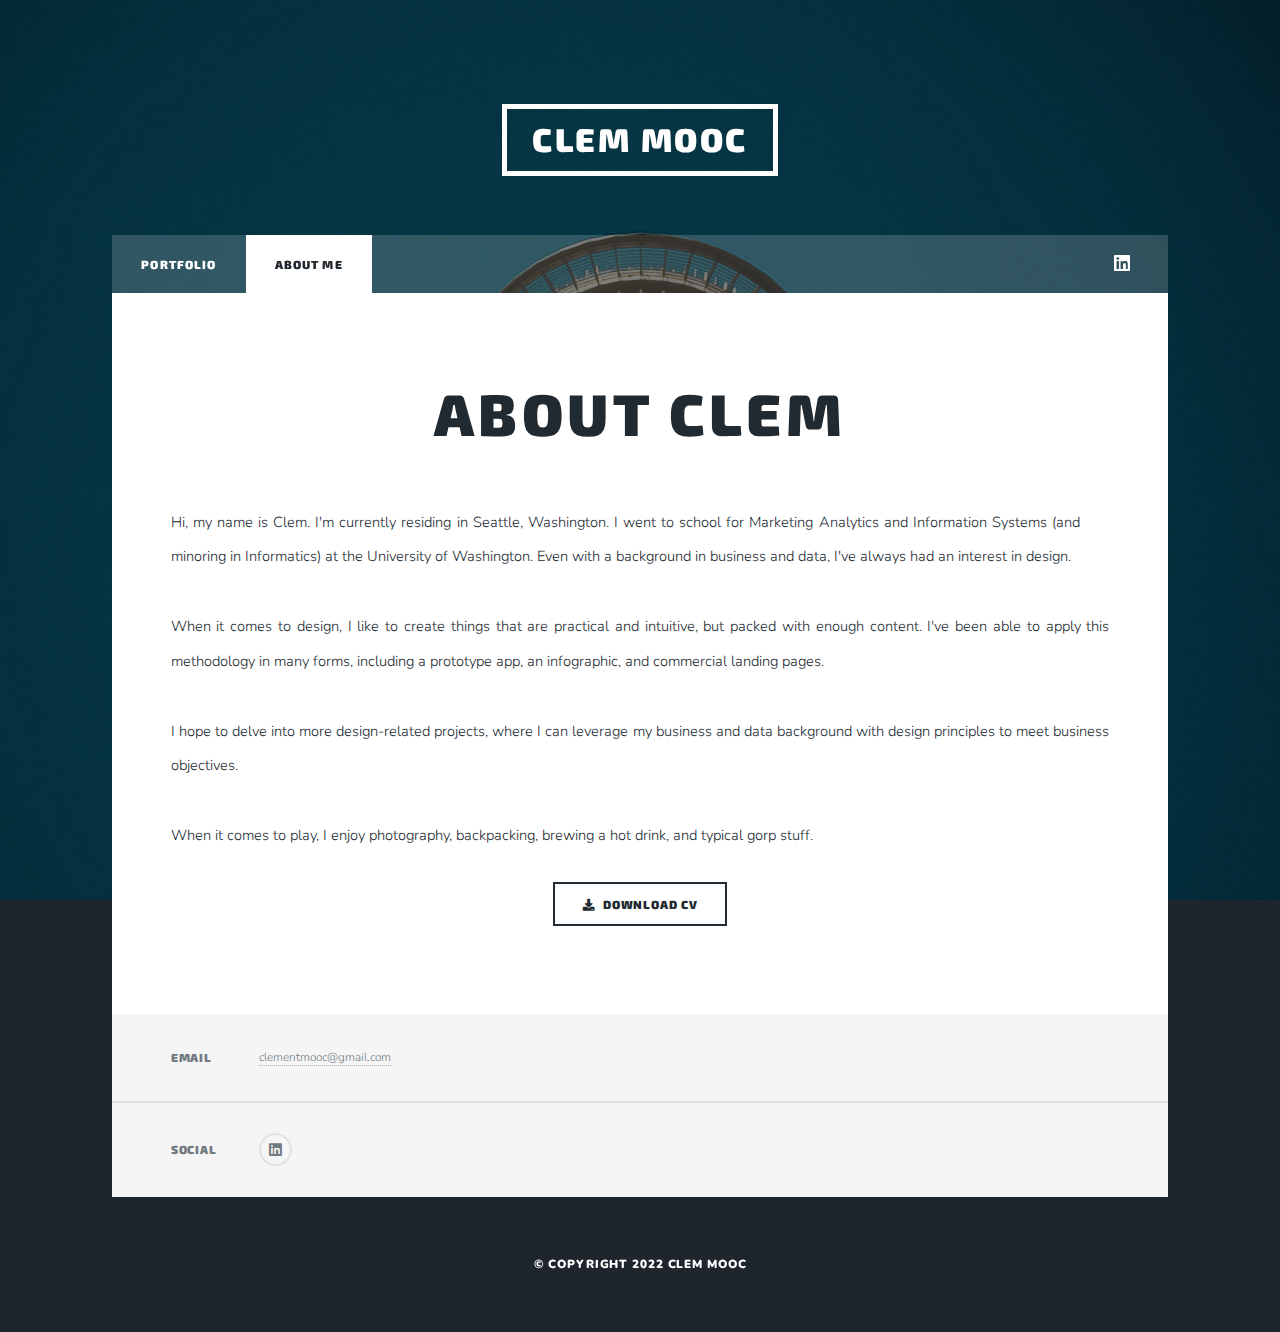
==== commit 39d7c0b2: "added lightbox to Frank ocean" ====
--- a/AboutMe.html
+++ b/AboutMe.html
@@ -8,6 +8,7 @@
 		<link rel="stylesheet" href="assets/css/main.css" />
 		<link rel="stylesheet" type="text/css" href="//cdn.jsdelivr.net/gh/kenwheeler/slick@1.8.1/slick/slick.css"/>
 		<link rel="stylesheet" type="text/css" href="http://kenwheeler.github.io/slick/slick/slick-theme.css"/>
+		<link href="assets/css/lightbox.css" rel="stylesheet" />
 		<noscript><link rel="stylesheet" href="assets/css/noscript.css" /></noscript>
 	</head>
 	<body class="is-preload">
@@ -38,11 +39,14 @@
 						<!-- Post -->
 							<section class="post">
 								<header class="major">
-									<h1>I'm Clem</h1>
-									<p>Lorem ipsum dolor sit amet, consectetur adipisicing elit. Officiis, molestiae.</p>
+									<h1>About Clem</h1>
+									<!-- <p>Lorem ipsum dolor sit amet, consectetur adipisicing elit. Officiis, molestiae.</p> -->
 								</header>
 								<img src="images/About Me/About Me1.jpg" class="image right" height="50%" alt="" />
-								<p>Lorem ipsum dolor sit amet, consectetur adipisicing elit. Beatae quos exercitationem, totam quia consequuntur soluta distinctio nesciunt ratione ullam vero!</p>
+								<p>Hi, my name is Clem. I'm currently residing in Seattle, Washington. I went to school for Marketing Analytics and Information Systems (and minoring in Informatics) at the University of Washington. Even with a background in business and data, I've always had an interest in design.
+								<br><br>When it comes to design, I like to create things that are practical and intuitive, but packed with enough content. I've been able to apply this methodology in many forms, including a prototype app, an infographic, and commercial landing pages.
+								<br><br>I hope to delve into more design-related projects, where I can leverage my business and data background with design principles to meet business objectives.
+								<br><br>When it comes to play, I enjoy photography, backpacking, brewing a hot drink, and typical gorp stuff.</p>
 
 								<!-- download resume -->
 								<ul class="actions special">
@@ -85,7 +89,7 @@
 		<script src="assets/js/breakpoints.min.js"></script>
 		<script src="assets/js/util.js"></script>
 		<script src="assets/js/main.js"></script>
+		<script src="assets/js/lightbox.js"></script>
 		<script type="text/javascript" src="//cdn.jsdelivr.net/gh/kenwheeler/slick@1.8.1/slick/slick.min.js"></script>
-
 	</body>
 </html>
